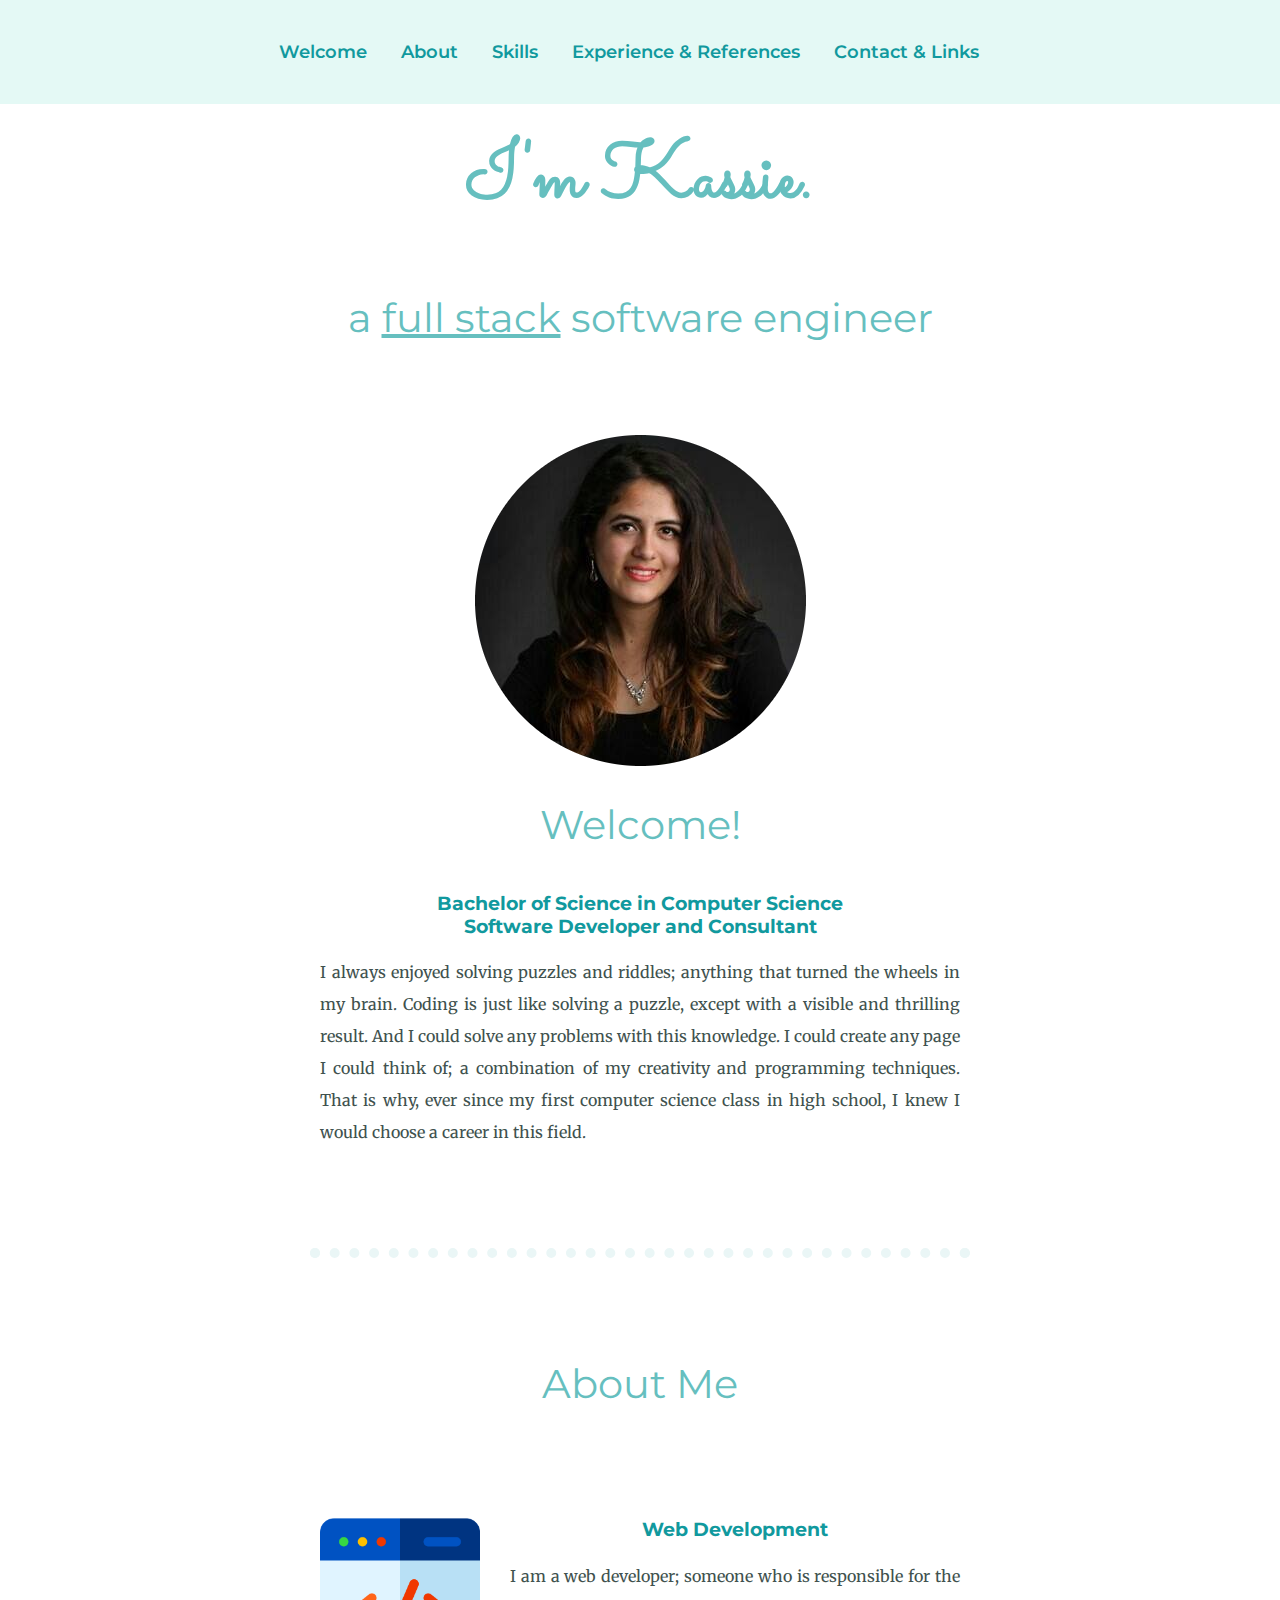
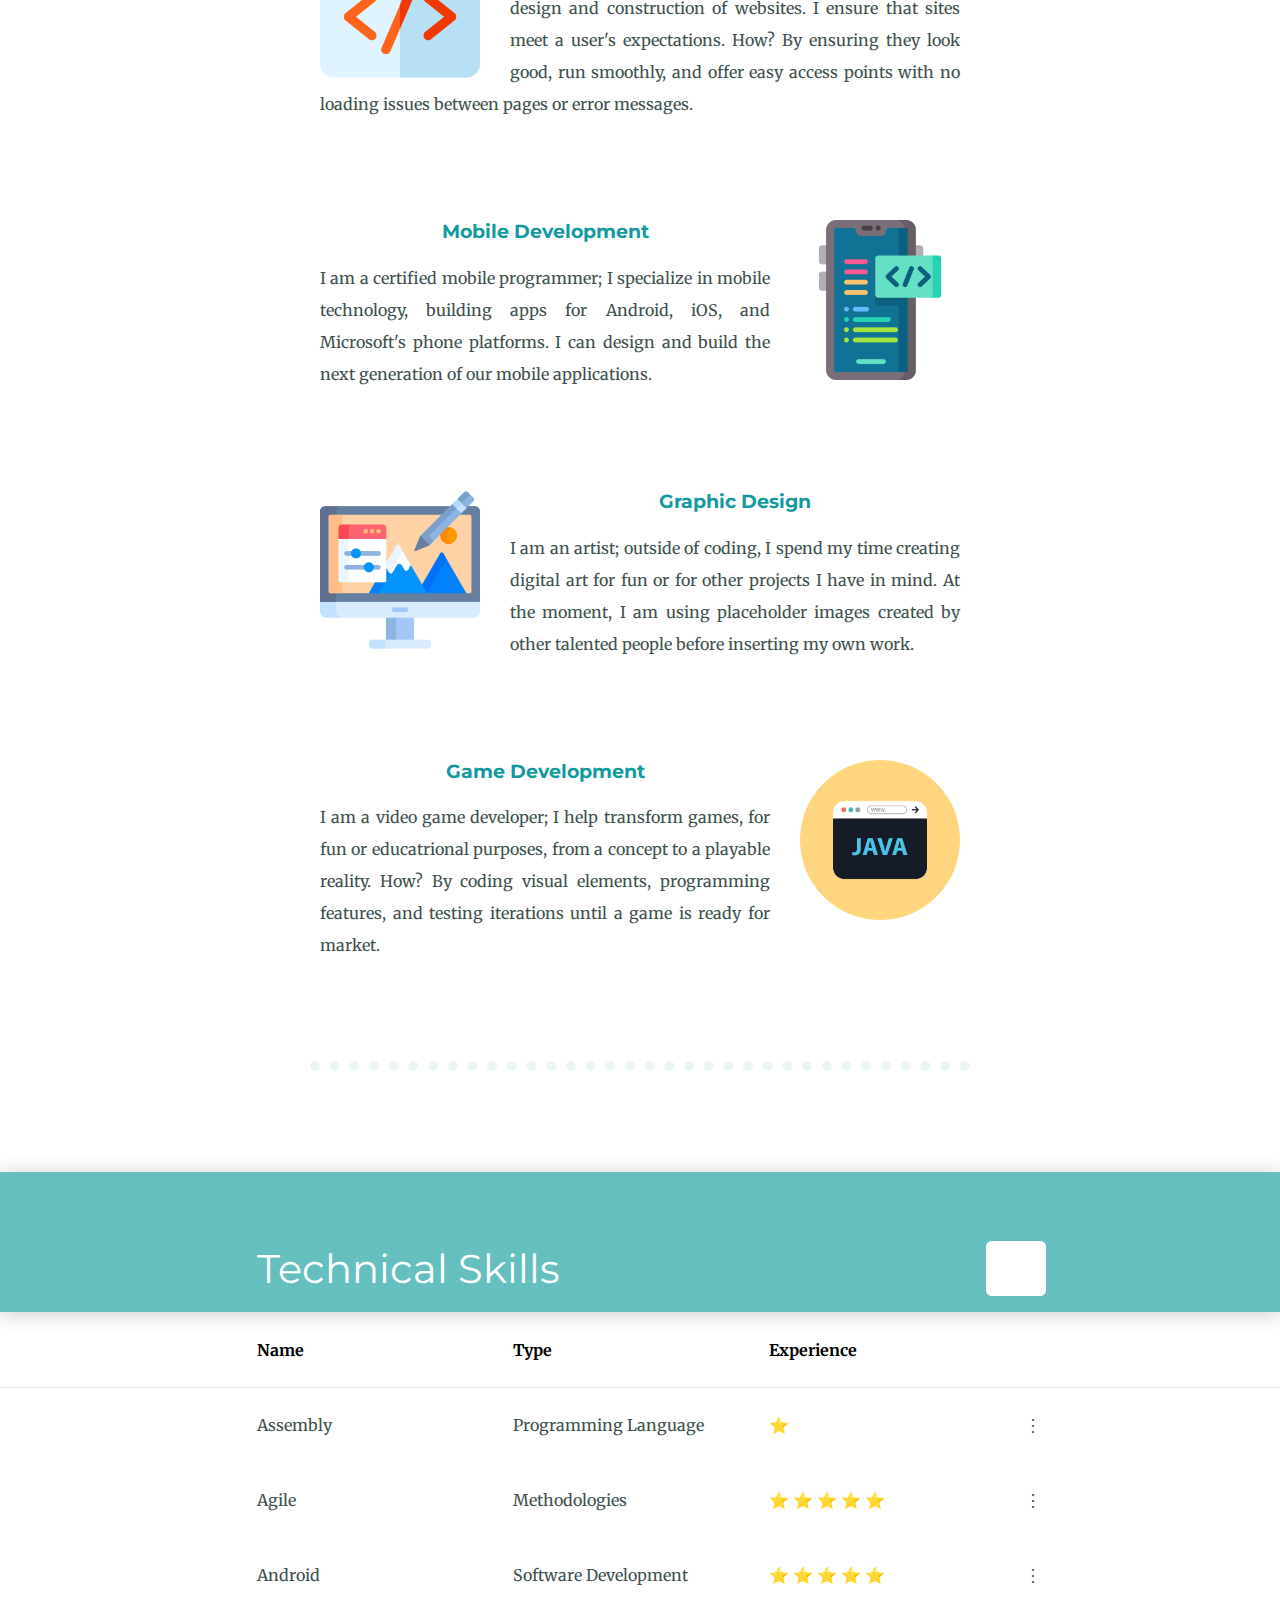
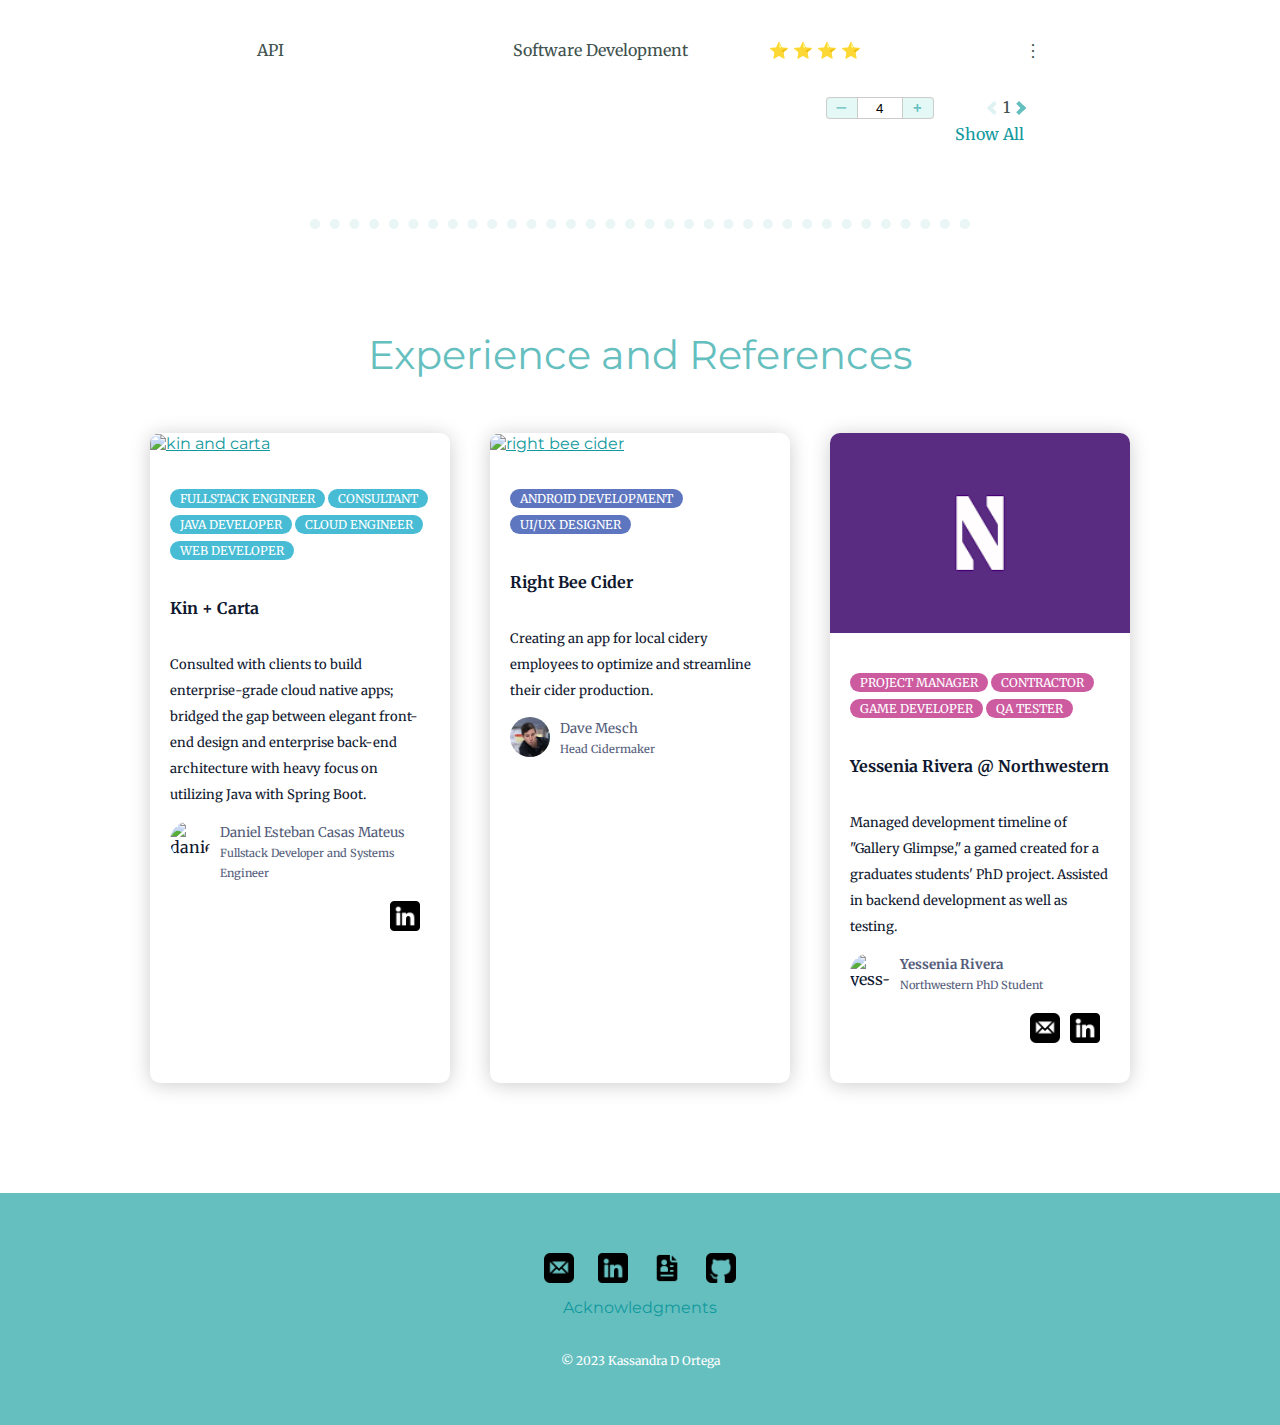
==== index.html @ 14d9f46d "Initial Commit" ====
<!DOCTYPE html>
    <html lang="en" ng-app="MyPage">
    <head>
        <meta charset="UTF-8">
        <title>Kassandra Ortega</title>
        <link rel="stylesheet" href="css/styles.css">
        <link rel="icon" href="favicon.ico">
        <link rel="stylesheet" href="https://unicons.iconscout.com/release/v4.0.0/css/line.css"/>
        <link rel="preconnect" href="https://fonts.googleapis.com">
        <link rel="preconnect" href="https://fonts.gstatic.com" crossorigin>
        <link href="https://fonts.googleapis.com/css2?family=Merriweather&family=Montserrat&family=Sacramento&display=swap" rel="stylesheet">
        </head>
    <body>
        <div class="top-container"> 
            <nav>
                <ul>
                    <li><a href="#welcome-section">Welcome</a></li>
                    <li><a href="#about-section">About</a></li>
                    <li><a href="#skills-section">Skills</a></li>
                    <!-- <li><a href="#">Portfolio</a></li> -->
                    <li><a href="#experience-references-section">Experience & References</a></li>
                    <li><a href="#contact-and-links-section">Contact & Links</a></li>
                </ul>
            </nav>
        </div>

        <div class="dropdown" onclick="myFunction(this)"> 
            <div class="hamburger">
                <div class="bar1"></div>
                <div class="bar2"></div>
                <div class="bar3"></div>
            </div>
            <div class="dropdown-content">
                <a href="#welcome-section">Welcome</a>
                <a href="#about-section">About</a>
                <a href="#skills-section">Skills</a>
                <!-- <a href="#">Portfolio</a> -->
                <a href="#experience-references-section">Experience & References</a>
                <a href="#contact-and-links-section">Contact</a>
            </div>
        </div>

        <div class="middle-container">

            <section id="welcome-section">
                <div class="profile">
                    <h1>I'm Kassie.</h1>
                    <h2> a <span class="pro">full stack</span> software engineer</h2>
                    <img class="me" src="images/me.png" alt="kas-img">
                    <h2>Welcome!</h2>
                    <h3>
                        Bachelor of Science in Computer Science 
                        <br>
                        Software Developer and Consultant
                    </h3>
                    <p class="talk">
                        I always enjoyed solving puzzles and riddles; anything that turned the wheels in my brain. Coding 
                        is just like solving a puzzle, except with a visible and thrilling result. And I could solve any 
                        problems with this knowledge. I could create any page I could think of; a combination of my creativity 
                        and programming techniques. That is why, ever since my first computer science class in high school, 
                        I knew I would choose a career in this field. 
                    </p>
                </div>
            </section>

            <hr>

            <section id="about-section">
                <div class="about">
                    <h2>About Me</h2>
                    <div class="about-row">
                        <img class="notClouds-left" src="images/web-development.png" alt="web-dev-img">
                        <h3>Web Development</h3>
                        <p>
                            I am a web developer; someone who is responsible for the design and construction of websites.
                            I ensure that sites meet a user's expectations. How? By ensuring they look good, run smoothly, and 
                            offer easy access points with no loading issues between pages or error messages.
                        </p>
                    </div>
                    <div class="about-row">
                        <img class="notClouds-right" src="images/development.png" alt="mob-dev-img">
                        <h3>Mobile Development</h3>
                        <p>
                            I am a certified mobile programmer; I specialize in mobile technology, building apps for Android, 
                            iOS, and Microsoft's phone platforms. I can design and build the next generation of our mobile applications.
                        </p>
                    </div>
                    <div class="about-row">
                        <img class="notClouds-left" src="images/illustration.png" alt="graphic-des-img">
                        <h3>Graphic Design</h3>
                        <p>
                            I am an artist; outside of coding, I spend my time creating digital art for fun or for other projects
                            I have in mind. At the moment, I am using placeholder images created by other talented people before
                            inserting my own work.
                        </p>
                    </div>
                    <div class="about-row">
                        <img class="notClouds-right" src="images/web.png" alt="java-img">
                        <h3>Game Development</h3>
                        <p>
                            I am a video game developer; I help transform games, for fun or educatrional purposes, from a concept to a
                            playable reality. How? By coding visual elements, programming features, and testing iterations until a 
                            game is ready for market. 
                        </p>
                    </div>
                    <!-- <div class="about-row">
                        <img class="notClouds-right" src="images/web.png" alt="java-img">
                        <h3>Java Backend Development</h3>
                        <p>
                            I am in love with Java; this was the first coding language I was exposed to. It began my interest, 
                            followed me into my career, and led me to broaden my horizons in the developer world. This is by far 
                            my strongest skill. 
                        </p>
                    </div> -->
                </div>
            </section>

            <hr>

            <section id="skills-section">
                <div class="table-header table-h2">
                    <table>
                        <tr>
                            <td>
                                Technical Skills
                            </td>
                            <td>
                                <div id="search-body">
                                    <div class="input-box">
                                        <input id="user-search-input" type="text" placeholder="Search" onkeyup="searchSkills()"/>
                                        <span class="search">
                                          <i class="uil uil-search search-icon"></i>
                                        </span>
                                        <i class="uil uil-times close-icon"></i>
                                      </div>
                                </div>
                            </td>
                        </tr>
                    </table>
                </div>
                <table id="skills-table">
                    <thead>
                        <tr>
                            <th></th>
                            <th>Name</th>
                            <th>Type</th>
                            <th>Experience</th>
                            <th></th>
                        </tr>
                    </thead>
                </table>
                <div id="change-pages">
                    <span class="input-number-decrement">–</span><input id="input-number" class="input-number" type="text" value="4" min="0" max="50"><span class="input-number-increment">+</span>                    
                    <a href="javascript:prevPage()"><i id="btn_prev" class="arrow left"></i></a>
                    <span id="page"></span>
                    <a href="javascript:nextPage()"><i id="btn_next" class="arrow right"></i></a>
                </div>
                <div id="show-all" onclick="showAll()">Show All</div>
            </section>
            
            <hr>

            <section id="experience-references-section">
                <h2>Experience and References</h2>
                <div id="container-body">
                    <div class="container">

                        <div class="card">
                            <div class="card-header">
                                <a href="https://www.kinandcarta.com/en-us/"><img class="job-link" src="https://media.designrush.com/agencies/345890/conversions/logo-logo-profile.jpg" alt="kin and carta" /></a>
                            </div>
                            <div class="card-body">
                                <p>
                                    <span class="tag tag-teal">Fullstack Engineer</span>
                                    <span class="tag tag-teal">Consultant</span>
                                    <span class="tag tag-teal">Java Developer</span>
                                    <span class="tag tag-teal">Cloud Engineer</span>
                                    <span class="tag tag-teal">Web Developer</span>
                                </p>
                                <h4>Kin + Carta</h4>
                                <p> Consulted with clients to build enterprise-grade cloud native apps; bridged the gap between 
                                    elegant front-end design and enterprise back-end architecture with heavy focus on utilizing Java with
                                    Spring Boot.</p>
                                <div class="user">
                                    <img class="user-img" src="https://media.licdn.com/dms/image/C4D03AQHmvBuzaVEMxQ/profile-displayphoto-shrink_100_100/0/1646862076039?e=1719446400&v=beta&t=oMfKnAIw9lpp9rBrIP9bil1Tz1AMAZsz5SyYptmdkoQ" alt="daniel-user" />
                                    <div class="user-info">
                                        <small>Daniel Esteban Casas Mateus</small>
                                        <br>
                                        <small><small>Fullstack Developer and Systems Engineer</small></small>
                                        <br><br>
                                        <a href="https://www.linkedin.com/in/danielcasas24/"><img href="https://www.kinandcarta.com/en-us/" class="contact-job-link" src="./images/linkedin.png"></a>    
                                    </div>
                                </div>
                            </div>
                        </div>

                        <div class="card">
                            <div class="card-header">
                                <a href="https://www.rightbeecider.com/"><img class="job-link" src="https://encrypted-tbn0.gstatic.com/images?q=tbn:ANd9GcRZ92JQnPl0j3W_QVGIyNjp1snm70G2M_NgXTAWu85UYA&s" alt="right bee cider" /></a>
                            </div>
                            <div class="card-body">
                                <p>
                                    <span class="tag tag-purple">Android Development</span>
                                    <br>
                                    <span class="tag tag-purple">UI/UX Designer</span>
                                </p>
                                <h4> Right Bee Cider</h4>
                                <p> Creating an app for local cidery employees to optimize and streamline their cider production. </p>
                                <div class="user">
                                    <img class="user-img" src="images/dave.png" alt="dave-user" />
                                    <div class="user-info">

                                        <small>Dave Mesch</small>
                                        <br>
                                        <small><small>Head Cidermaker</small></small>
                                    </div>
                                </div>
                            </div>
                        </div>

                        <div class="card">
                            <div class="card-header">
                                <a href="https://www.feinberg.northwestern.edu/sites/neuroscience/index.html"><img class="job-link" src="[data-uri]" alt="northwestern N"/></a>    
                            </div>
                            <div class="card-body">
                                <p>
                                    <span class="tag tag-pink">Project Manager</span>
                                    <span class="tag tag-pink">Contractor</span>
                                    <span class="tag tag-pink">Game Developer</span>
                                    <span class="tag tag-pink">QA Tester</span>
                                </p>  
                                <h4>Yessenia Rivera @ Northwestern</h4>                            
                                <p> 
                                    Managed development timeline of "Gallery Glimpse," a gamed created for a graduates
                                    students' PhD project. Assisted in backend development as well as testing.
                                </p>
                                <div class="user">
                                    <img class="user-img" src="https://media.licdn.com/dms/image/C4E03AQGkTm2-ONgUig/profile-displayphoto-shrink_800_800/0/1646166411283?e=1719446400&v=beta&t=jE2dxvPwEy2R6P6niJjK-Y9S7g5O8C0RCtB_GY-oUzw" alt="yess-user" />
                                    <div class="user-info">
                                        <small><strong>Yessenia Rivera</strong></small>
                                        <br>
                                        <small><small>Northwestern PhD Student</small></small>
                                        <br><br>
                                        <a href="https://www.linkedin.com/in/yess-rivera/"><img class="contact-job-link" src="./images/linkedin.png"></a> 
                                        <a href="mailto:shina4321@gmail.com"><img class="contact-job-link" src="./images/email.png"></a>       
                                    </div>
                                </div>
                            </div>
                        </div>

                    </div>
                </div>
            </section>
        </div>
          
        <section id="contact-and-links-section">
            <div class="bottom-container">
                <a href="mailto:k.o.kassie@gmail.com"><img class="button-images-for-links" title="Email Me!" src="/images/email.png"></a>
                <a href="https://www.linkedin.com/in/kassandra-davida-ortega" title="Look at my Linkedin"><img class="button-images-for-links" src="/images/linkedin.png"></a>
                <a href="files/RESUME ORTEGA KASSANDRA D.pdf"target="_blank" title="Review my Resume"><img class="button-images-for-links" src="/images/resume.png"></a>
                <a href="https://github.com/kortega18" title="Glance at my Github"><img class="button-images-for-links" src="/images/github.png"></a>
                <br>
                <a href="acknowledgment.html" class="bot-links">Acknowledgments</a>
                <p class="copyright">© 2023 Kassandra D Ortega</p>
            </div> 
        </section>
        
       <script>
            function myFunction(x) {
                x.classList.toggle("change");
            }
        </script>
        <script src="https://code.jquery.com/jquery-3.6.0.min.js"></script>
        <script src="js/skills.js"></script>
    </body>
</html>
---- css/styles.css ----
/************************************** TAGS **************************************/
body {
    color:#40514E;
    margin: 0px;
    font-family: 'Merriweather', serif;
    box-sizing: border-box;
}

h1 {
    color: #66BFBF;
    font-size: 5rem;
    margin: 50px auto 0px;
    font-family: 'Sacramento', cursive;
    line-height: 2;
    text-align: center;
}

h2 {
    color: #66BFBF;
    font-family: 'Montserrat', sans-serif;
    font-size: 2.5rem;
    font-weight: normal;
    padding-bottom: 10px;
    text-align: center;
}

h3 {
    color: #11999E;
    font-family: 'Montserrat', sans-serif;
    text-align: center;
}

p {
    line-height: 2;
}

hr {
    border: 10px dotted #EAF6F6;
    border-bottom: none;
    height: 1px;
    width: 50%;
    margin: 100px auto;
}

a {
    color: #11999E;
    font-family: 'Montserrat', sans-serif;
}

.bot-links {
    color: #11999E;
    font-family: 'Montserrat', sans-serif;
    padding: 10px 20px;
    text-decoration: none;
}

.visit-employer {
    padding-left: 0px;
}

nav {
    text-align: center;
}

nav ul li {
    display: inline-block;
    margin-right: 30px;
}

nav ul li:last-child {
    margin-right: 5%;
}

nav ul li a {
    font-size: 18px;
    font-weight: 600;
    display: block;
    text-decoration: none;
    position: relative;
    color: #11999E;
}

nav ul li a::after {
    content: "";
    display: block;
    position: absolute;
    left: 0;
    bottom: 10;
    width: 0%;
    background-color: #11999E;
    height: 2px;
    transition: 300ms all;
}

nav ul li a:hover::after {
    width: 100%;
}

/*********************************** PSEUDO-CLASSES *********************************/
a:hover { 
    text-decoration: none; 
    color: #C8DED8;
}

/************************************** CLASSES **************************************/
.top-container {
    background-color: #E4F9F5;
    padding-top: 25px;
    padding-bottom: 25px;
    position: fixed;
    top: 0;
    z-index: 1030;
    width: 100%;
    visibility: visible;
}

.middle-container {
    padding: 50px 0 100px 0;
}

.bottom-container {
    position: relative;
    background-color: #66BFBF;
    padding: 50px 0 20px;
    text-align: center;
}

.pro{
    text-decoration: underline;
}

.talk {
    width: 50%;
    margin: auto;
    text-align: justify;
}

.notClouds-left {
    width: 25%;
    float: left;
    margin-right: 30px;
}

.notClouds-right {
    width: 25%;
    float: right;
    margin-left: 30px;
}

.me {
    padding-top: 50px;
    display: block;
    margin-left: auto;
    margin-right: auto;
}

.about-row {
    width: 50%;
    margin: 100px auto 100px auto;
    text-align: justify;
}

.acknowledge {
    height: 150px;
}

.acko {
    width: 50%;
    margin: 50px auto 50px auto;
}

.contact-me {
    width: 50%;
    margin: 40px auto 60px;
    text-align: center;
}

.copyright {
    color:white;
    font-size: 0.75rem;
    padding: 20px 0;
}

/******************************** DROPDOWN BUTTON *******************************/
.dropdown {
    visibility: hidden;
    height: 0px;
}

.hamburger {
    display: inline-block;
    cursor: pointer;
    padding: 20px;
    background-color: #E4F9F5;
    border-radius: 50%;
}

.dropdown-content {
    display: none;
    position: absolute;
    background-color: #E4F9F5;
    min-width: 160px;
    box-shadow: 0px 8px 16px 0px rgba(0,0,0,0.2);
    z-index: 1;
    margin: auto;
    width: 100%
}

.dropdown-content a {
    color: #11999E;
    padding: 12px 16px;
    text-decoration: none;
    display: block;
}

.dropdown-content a:hover {
    background-color: #11999E;
    color:#C8DED8;
}

.dropdown:hover .dropdown-content {display: block;}

.bar1, .bar2, .bar3 {
    width: 35px;
    height: 5px;
    background-color: #11999E;
    margin: 6px 0;
    transition: 0.8s;
}

.change .bar1 {
    transform: translate(0, 11px) rotate(-45deg);
}

.change .bar2 {opacity: 0;}

.change .bar3 {
    transform: translate(0, -11px) rotate(45deg);
}

/******************************** EXPERIENCE SECTION *******************************/
#container-body {
    box-sizing: border-box;
    display: flex;
    justify-content: center;
    align-items: center;
    margin: 0;
    color: #10182f;
}

.container {
    display: flex;
    width: 1040px;
    justify-content: space-evenly;
    flex-wrap: wrap;
}

.card {
    margin: 10px;
    background-color: #fff;
    border-radius: 10px;
    box-shadow: 0 2px 20px rgba(0, 0, 0, 0.2);
    overflow: hidden;
    width: 300px;
}

.card-header {
    position: relative;
    top: 0;
    left: 0;
}

.card-body {
    display: flex;
    flex-direction: column;
    justify-content: center;
    align-items: flex-start;
    padding: 20px;
    min-height: 250px;
}
  
.tag {
    background: #cccccc;
    border-radius: 50px;
    font-size: 12px;
    margin: 0;
    color: #fff;
    padding: 2px 10px;
    text-transform: uppercase;
    cursor: pointer;
 }

.tag-teal {
    background-color: #47bcd4;
}

.tag-purple {
    background-color: #5e76bf;
}
  
.tag-pink {
    background-color: #cd5b9f;
}
  
.card-body p {
    font-size: 13px;
}
  
.user {
    display: flex;
    margin-top: auto;
}

.user-info {
    width: 210px;
    height: 110px;
}
  
.user-img {
    border-radius: 50%;
    width: 40px;
    height: 40px;
    margin-right: 10px;
}

.user-info h5 {
    margin: 0;
}

.user-info small {
    color: #545d7a;
}

/******************************** TABLE SORT *******************************/
.table-h2 {
    color: #fff;
    font-family: 'Montserrat', sans-serif;
    font-size: 2.5rem;
    font-weight: normal;
    padding-bottom: 10px;
    padding-top: 50px;
    padding-left: 20%;
}

.table-header {
    background-color: #66BFBF;
    height: 80px;
    box-shadow: 0 2px 20px rgba(0, 0, 0, 0.2);
}

th {
    cursor: pointer;
} 

thead:first-child{ 
    border-bottom: 1px solid #555;
    border-color: #deebeb;
}

table {
    width: 100%;
    margin: 0px auto 0px auto;
    border-spacing: 0px;
    border-collapse: collapse;
    text-align: left;
}

thead {
    height: 30px;
    color: black;
}

td {
    width: 20%;
    padding-right: 20px;
}

tr {
    height: 75px;
}

#skills-table tbody tr:hover {background-color: #E4F9F5;}

/********************** PAGE CHANGE DIV AND ARROWS ************************/
#change-pages {
    text-align: right;
    padding-top: 10px;
    padding-right: 20%;
    visibility: visible;
}

.arrow {
    border: solid #66BFBF;
    border-width: 0 4px 4px 0;
    display: inline-block;
    padding: 3px;
  }
  
.right {
    transform: rotate(-45deg);
    -webkit-transform: rotate(-45deg);
}
  
.left {
    transform: rotate(135deg);
    -webkit-transform: rotate(135deg);
} 

#show-all {
    text-align: right;
    padding-top: 5px;
    color: #11999E;
    display: inline-block;
    float: right;
    padding-right: 20%;
    cursor: pointer;
}

#show-all:hover {
    color: #E4F9F5;
}

/****************** INCREASE AND DESCREASE ITEMS SHOWN PER PAGE ********************/

.input-number {
    width: 20px;
    padding: 0 12px;
    vertical-align: top;
    text-align: center;
    outline: none;
}

.input-number,
.input-number-decrement,
.input-number-increment {
    border: 1px solid #ccc;
    height: 20px;
    user-select: none;
}

.input-number-decrement,
.input-number-increment {
    display: inline-block;
    width: 30px;
    line-height: 18px;
    background: #E4F9F5;
    color: #66BFBF;
    text-align: center;
    font-weight: bold;
    cursor: pointer;
}

.input-number-decrement:active,
.input-number-increment:active {
    background: #C8DED8;
}

.input-number-decrement {
    border-right: none;
    border-radius: 4px 0 0 4px;
}

.input-number-increment {
    border-left: none;
    border-radius: 0 4px 4px 0;
    margin-right: 5%;
}

/****************** SEARCH ICON ********************/
#search-body {
    min-height: 10vh;
    display: flex;
    justify-content: center;
    align-items: center;
    overflow: hidden;
    padding: 0;
    margin: 0;
    box-sizing: border-box;
}

.input-box {
    position: relative;
    width: 100%;
    max-width: 60px;
    height: 55px;
    background-color: #fff;
    border-radius: 6px;
    transition: all 0.5s ease-in-out;
}

.input-box.open {
    max-width: 350px;
}
  
.input-box input {
    position: relative;
    width: 100%;
    height: 100%;
    font-size: 16px;
    font-weight: 400;
    color: #333;
    padding: 0 15px;
    border: none;
    border-radius: 6px;
    outline: none;
    transition: all 0.5s ease-in-out;
    background-color: transparent;
    visibility: hidden;
}
  
.input-box.open input {
    padding: 0 15px 0 65px;
    visibility: visible;
}
  
.input-box .search {
    position: absolute;
    top: 0;
    left: 0;
    width: 60px;
    height: 100%;
    display: flex;
    justify-content: center;
    align-items: center;
    background-color: #fff;
    border-radius: 6px;
    cursor: pointer;
}
  
.input-box.open .search {
    border-radius: 6px 0 0 6px;
}

.search .search-icon {
    font-size: 30px;
    color: #1c1c1c;
}

.input-box .close-icon {
    position: absolute;
    top: 50%;
    right: -45px;
    font-size: 30px;
    color: #1c1c1c;
    padding: 5px;
    transform: translateY(-50%);
    transition: all 0.5s ease-in-out;
    cursor: pointer;
    pointer-events: none;
    opacity: 0;
}

.input-box.open .close-icon {
    transform: translateY(-50%) rotate(180deg);
    pointer-events: auto;
    opacity: 1;
} 

/****************** JOB INFO ********************/
.job-link {
    width: 100%;
    height: 200px;
    object-fit: cover;
    transition: transform .2s;
}

.job-link:hover {
    transform: scale(1.5); 
}

.contact-job-link {
    height: 30px;
    float: right;
    margin-right: 10px;
    margin-bottom: 10px;
}

.contact-job-link:hover {
    opacity: 0.5;
}

.button-images-for-links {
    height: 30px;
    padding: 10px;
}

.button-images-for-links:hover {
    opacity: 0.4;
}

/************ HOVER POPOVER *************/

/****************** MEDIA SCREEN ********************/
@media screen and (max-width: 760px) {
    .top-container {
        visibility: hidden;
    }

    .dropdown {
        position: fixed;
        top: 5%;
        right: 10%;
        z-index: 1030;
        width: 10%;
        height: 22px;
        visibility: visible;
    }
}

@media screen and (max-width: 728px) {

    .table-h2 {
        color: #fff;
        font-family: 'Montserrat', sans-serif;
        font-size: 2.5rem;
        font-weight: normal;
        padding-bottom: 40px;
        padding-top: 30px;
        padding-left: 20%;
    }
}
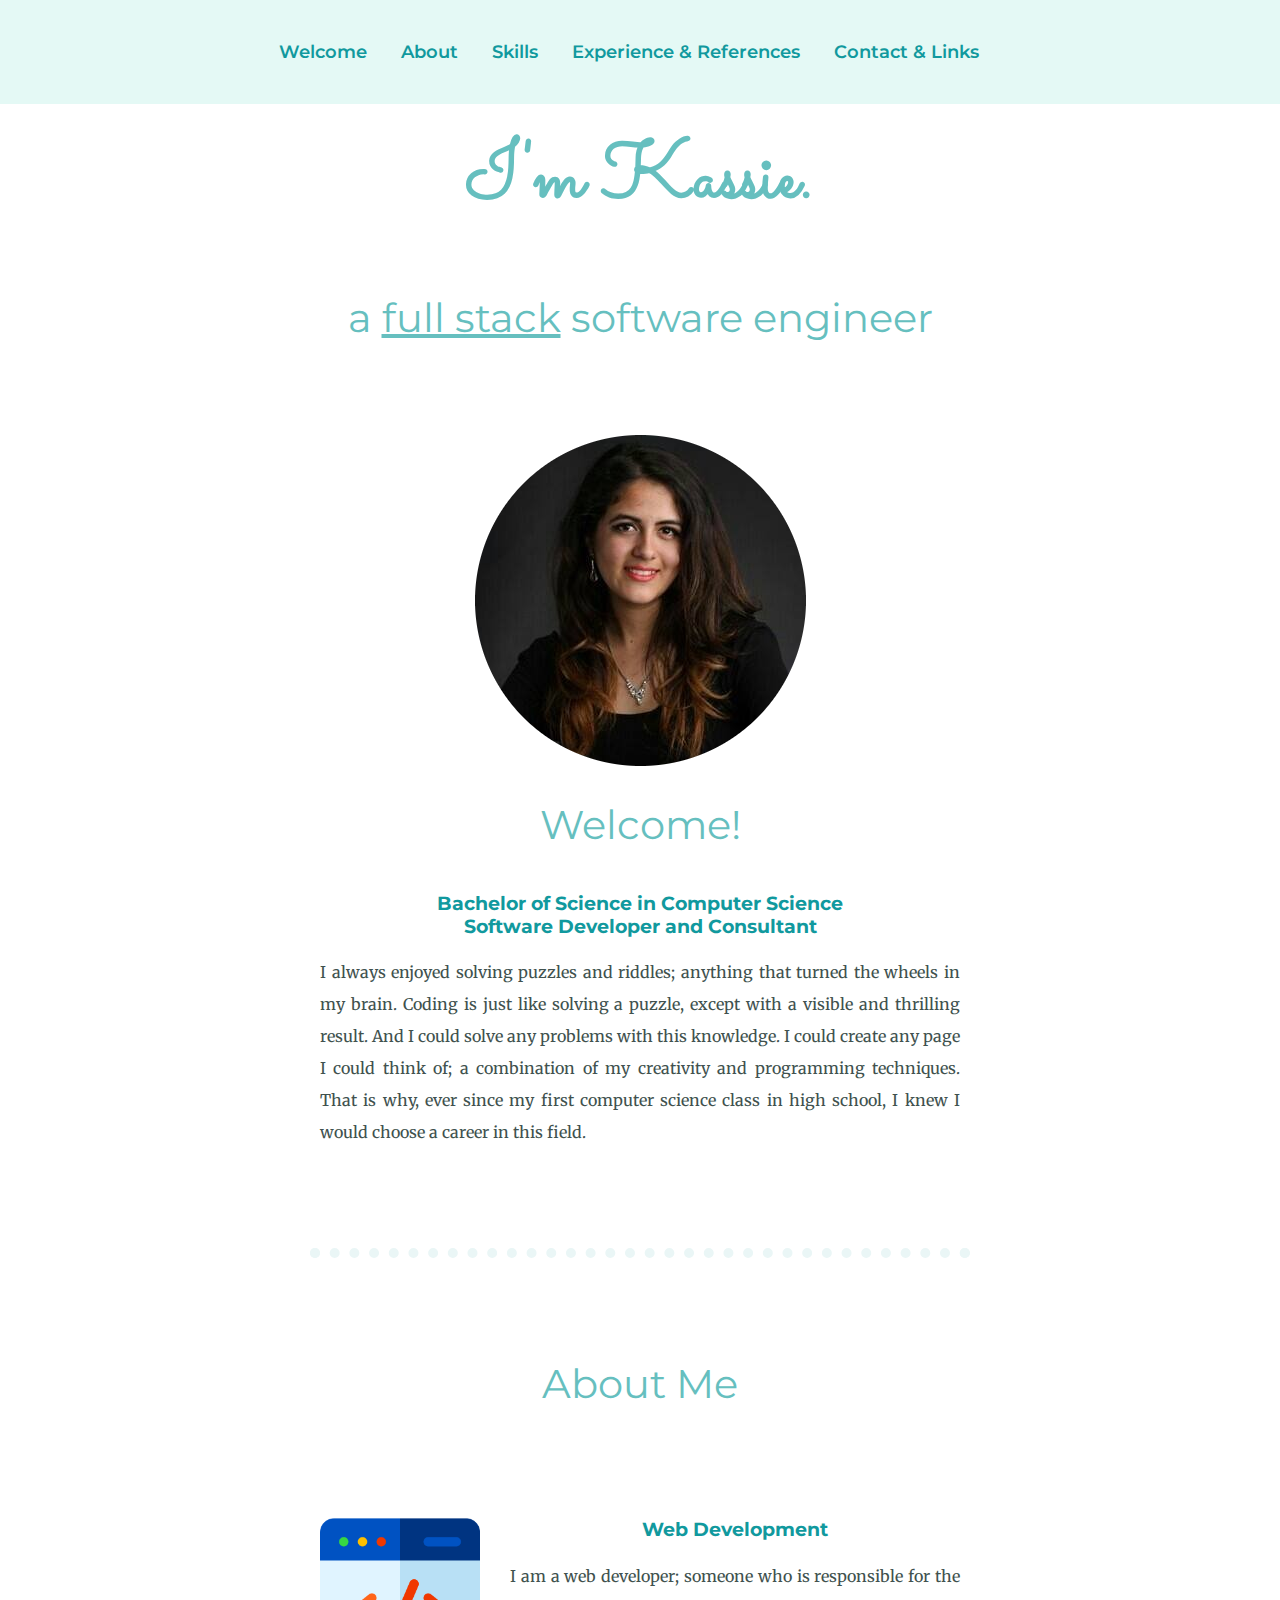
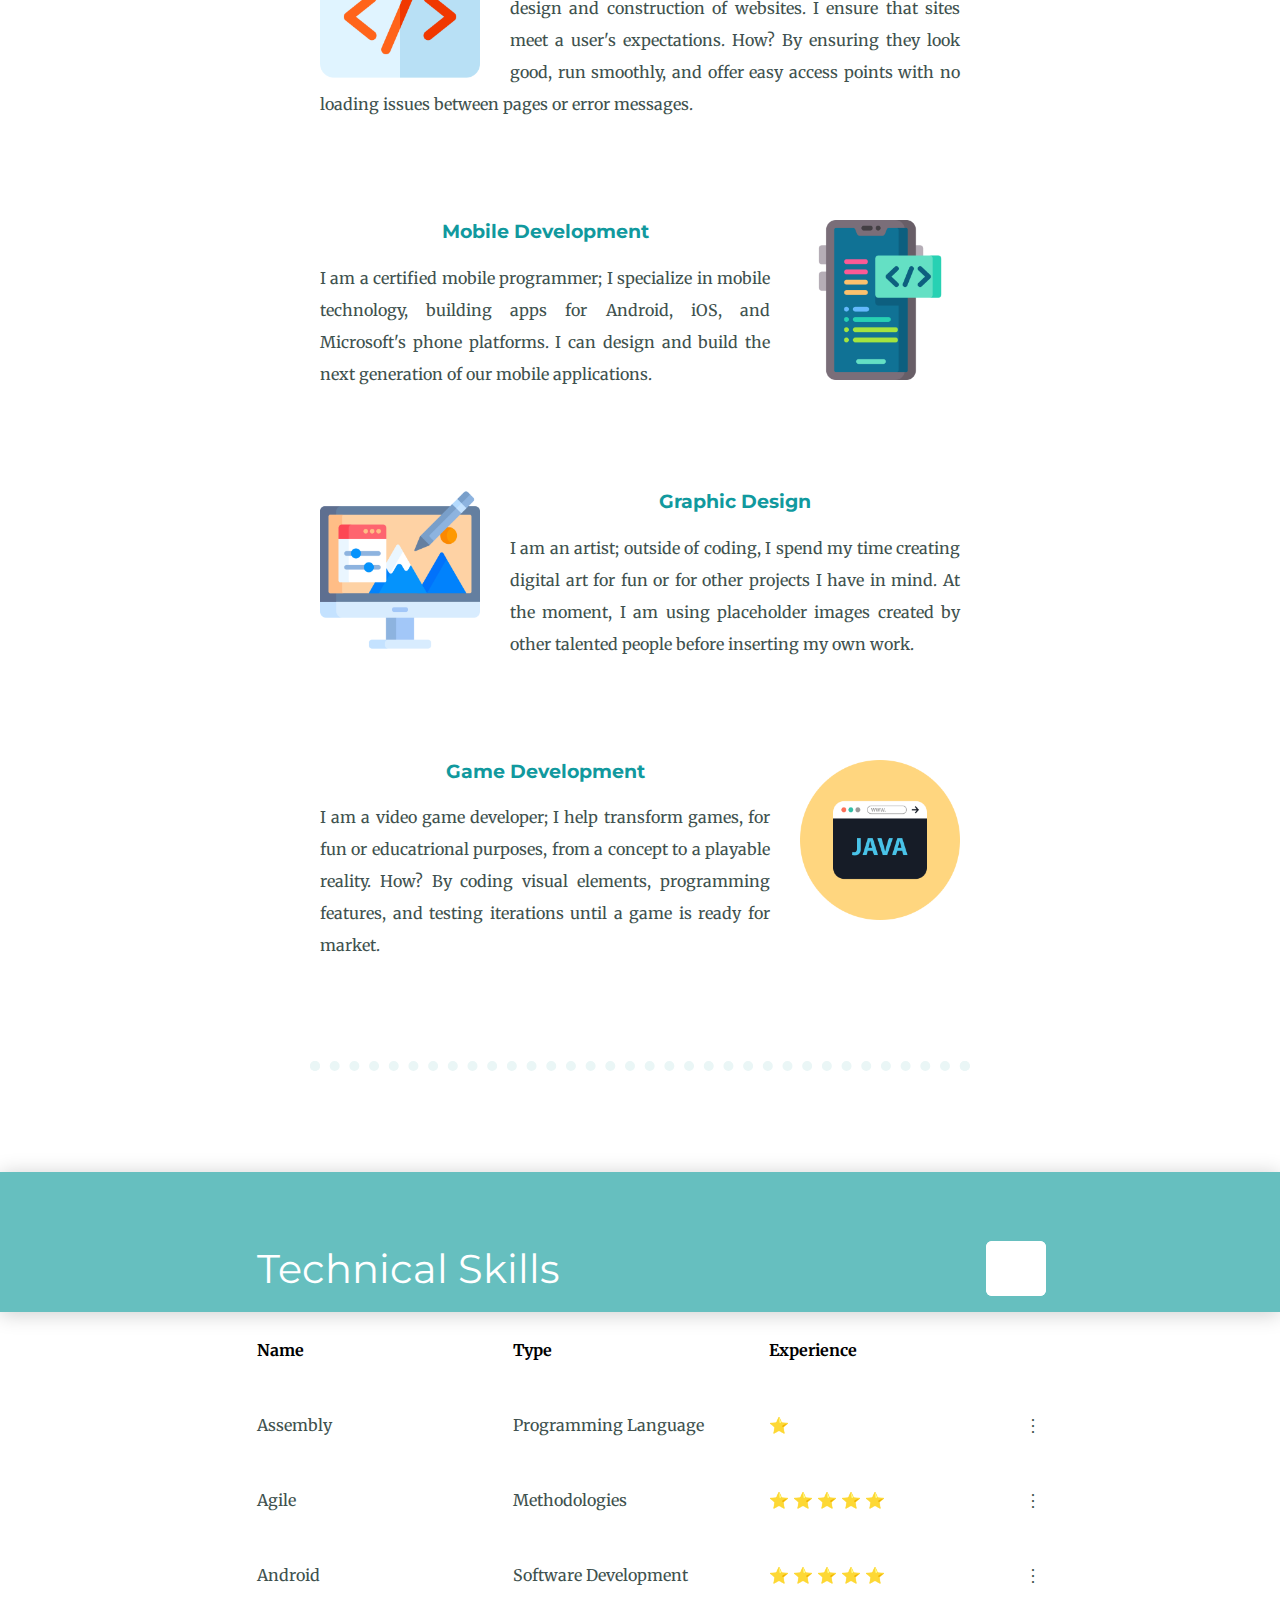
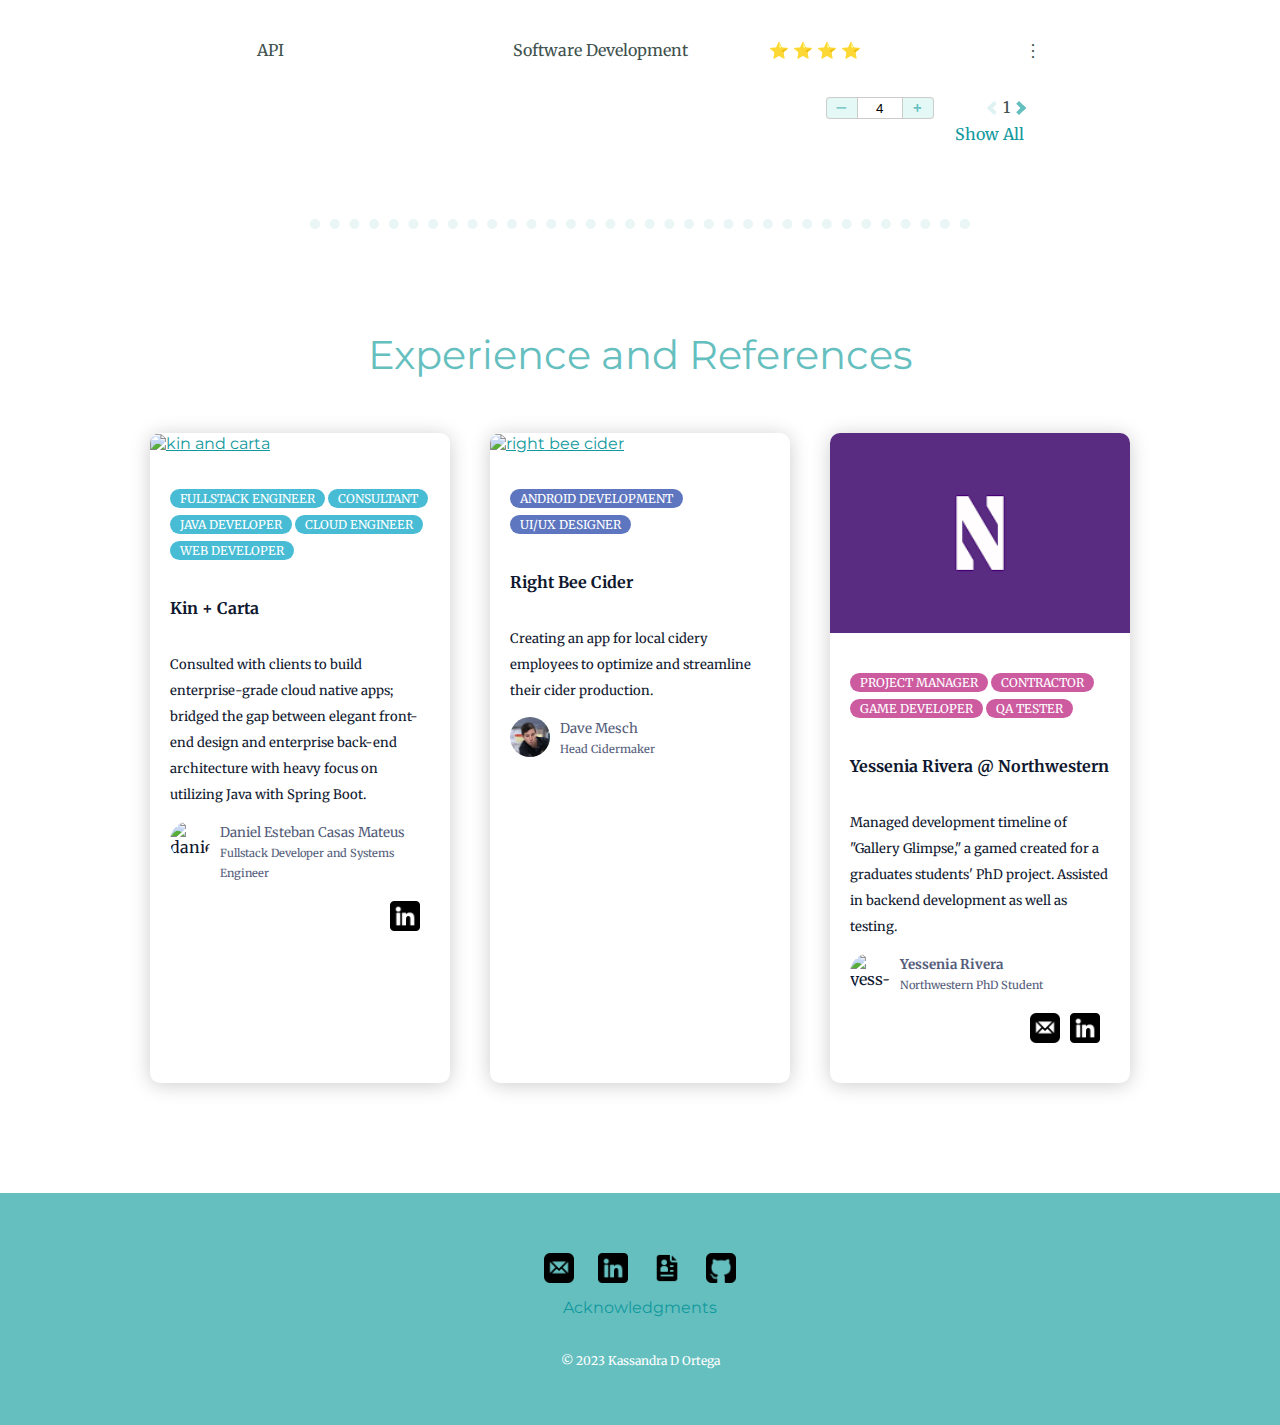
==== commit 76564596: "Updates" ====
--- a/index.html
+++ b/index.html
@@ -140,7 +140,7 @@
                 </div>
                 <table id="skills-table">
                     <thead>
-                        <tr>
+                        <tr class="tr-header">
                             <th></th>
                             <th>Name</th>
                             <th>Type</th>
@@ -260,7 +260,7 @@
                 <a href="files/RESUME ORTEGA KASSANDRA D.pdf"target="_blank" title="Review my Resume"><img class="button-images-for-links" src="/images/resume.png"></a>
                 <a href="https://github.com/kortega18" title="Glance at my Github"><img class="button-images-for-links" src="/images/github.png"></a>
                 <br>
-                <a href="acknowledgment.html" class="bot-links">Acknowledgments</a>
+                <a href="/html/acknowledgment.html" class="bot-links">Acknowledgments</a>
                 <p class="copyright">© 2023 Kassandra D Ortega</p>
             </div> 
         </section>
--- a/css/styles.css
+++ b/css/styles.css
@@ -352,11 +352,6 @@
     cursor: pointer;
 } 
 
-thead:first-child{ 
-    border-bottom: 1px solid #555;
-    border-color: #deebeb;
-}
-
 table {
     width: 100%;
     margin: 0px auto 0px auto;
@@ -379,7 +374,9 @@
     height: 75px;
 }
 
-#skills-table tbody tr:hover {background-color: #E4F9F5;}
+#skills-table tr:not(.tr-header):hover {
+    background-color: #E4F9F5;
+}
 
 /********************** PAGE CHANGE DIV AND ARROWS ************************/
 #change-pages {
@@ -591,7 +588,7 @@
 /************ HOVER POPOVER *************/
 
 /****************** MEDIA SCREEN ********************/
-@media screen and (max-width: 760px) {
+@media screen and (max-width: 780px) {
     .top-container {
         visibility: hidden;
     }
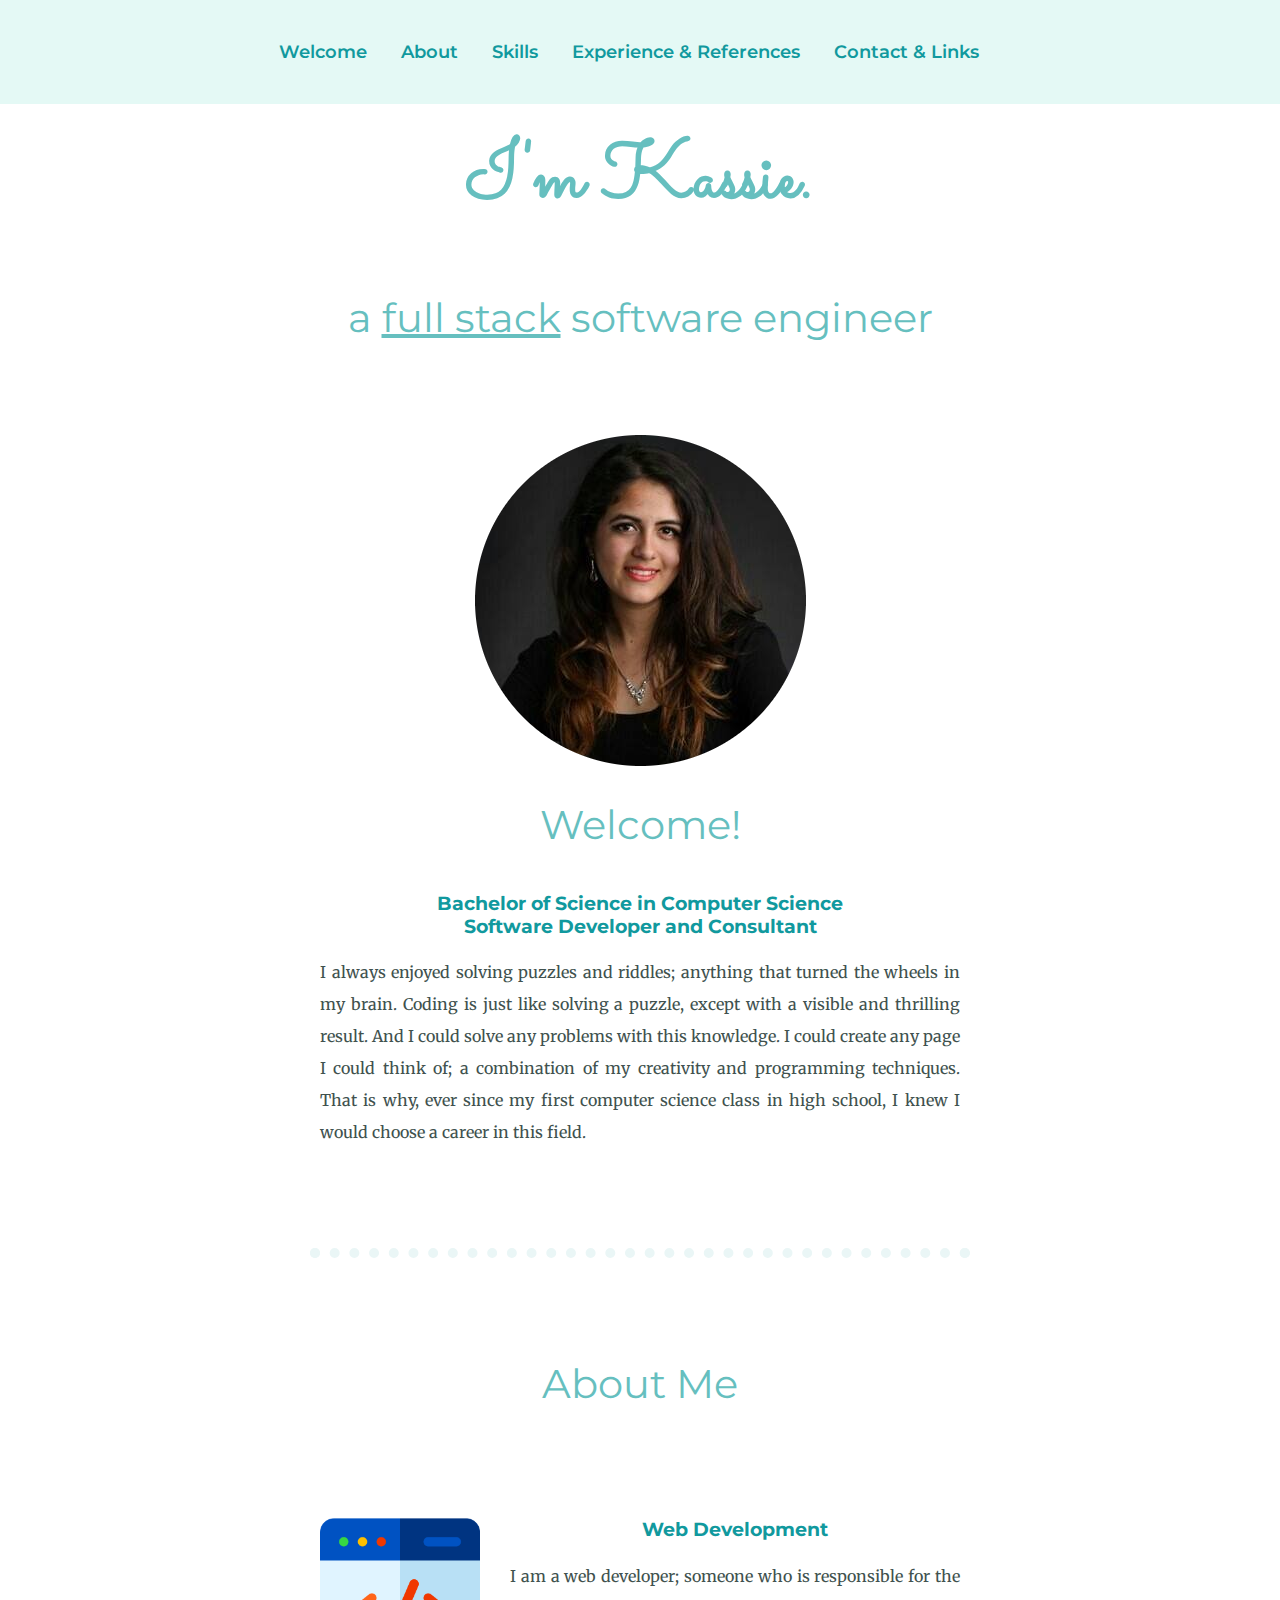
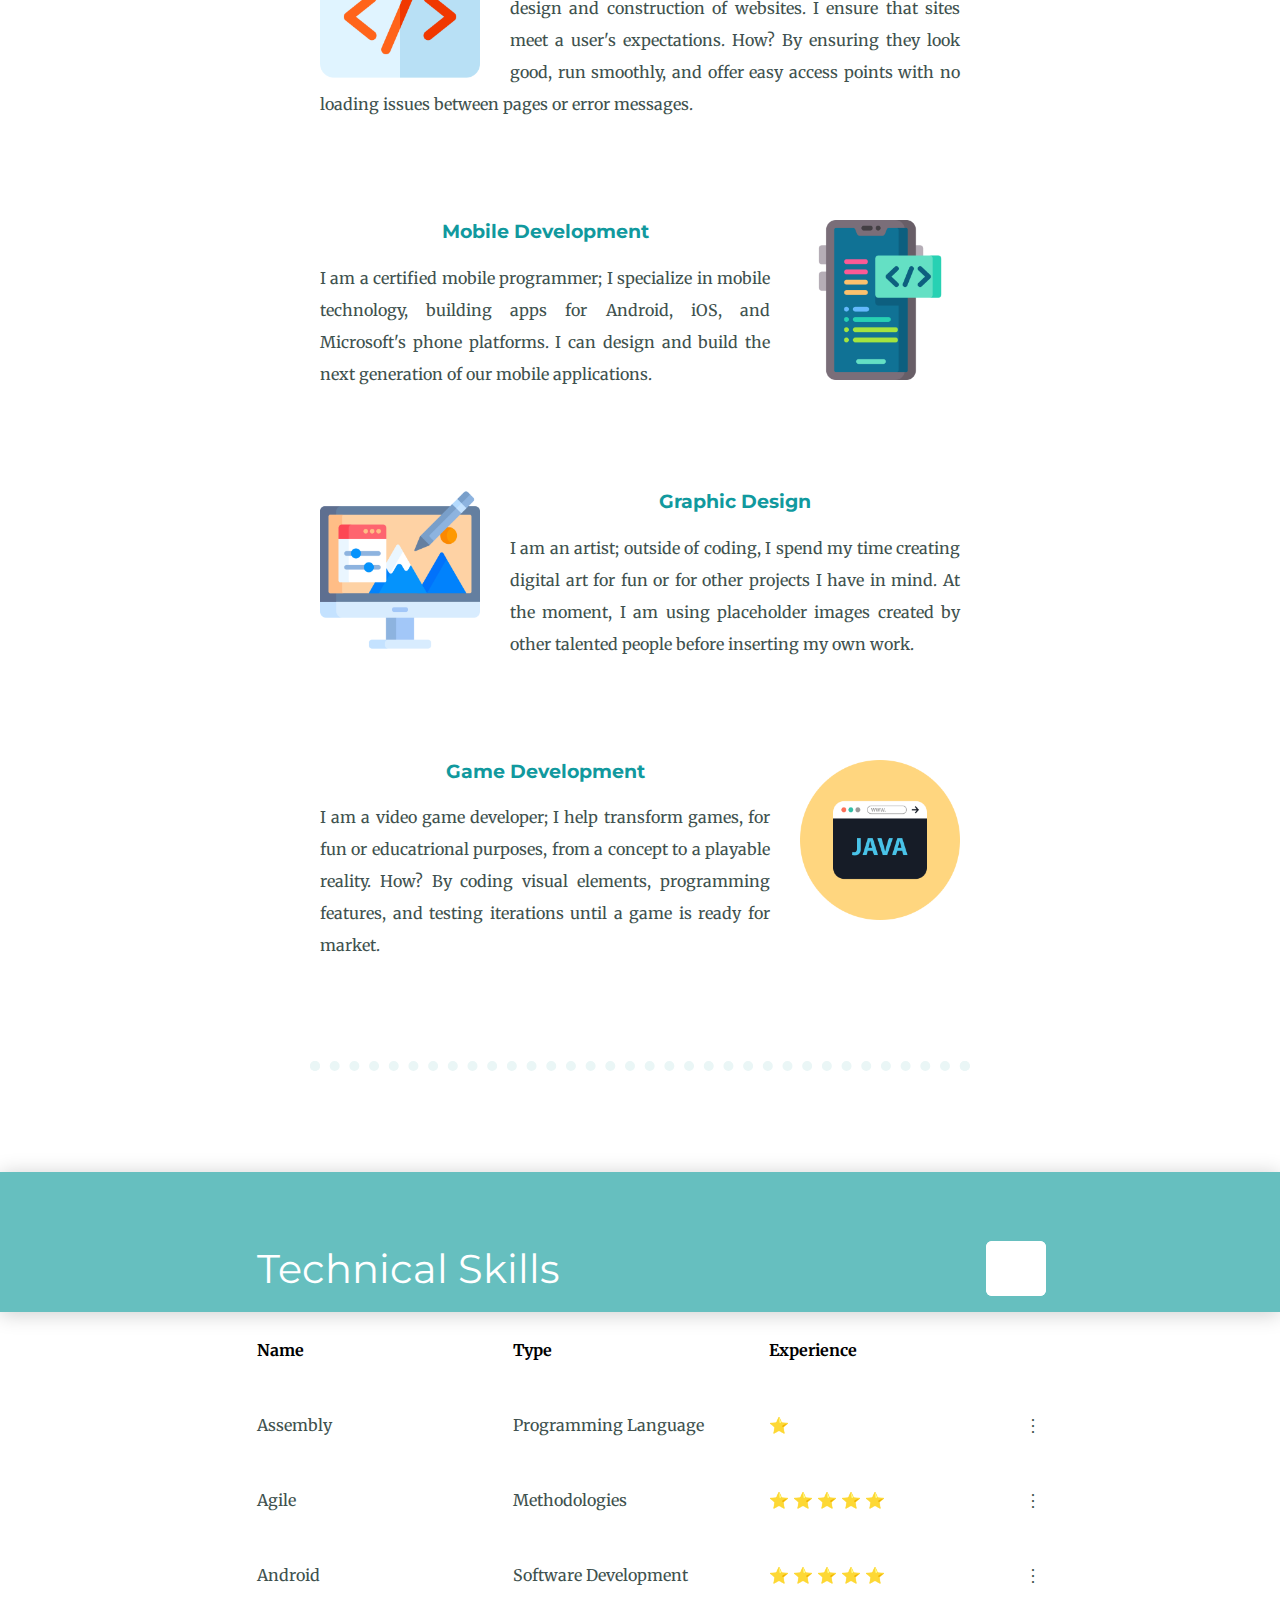
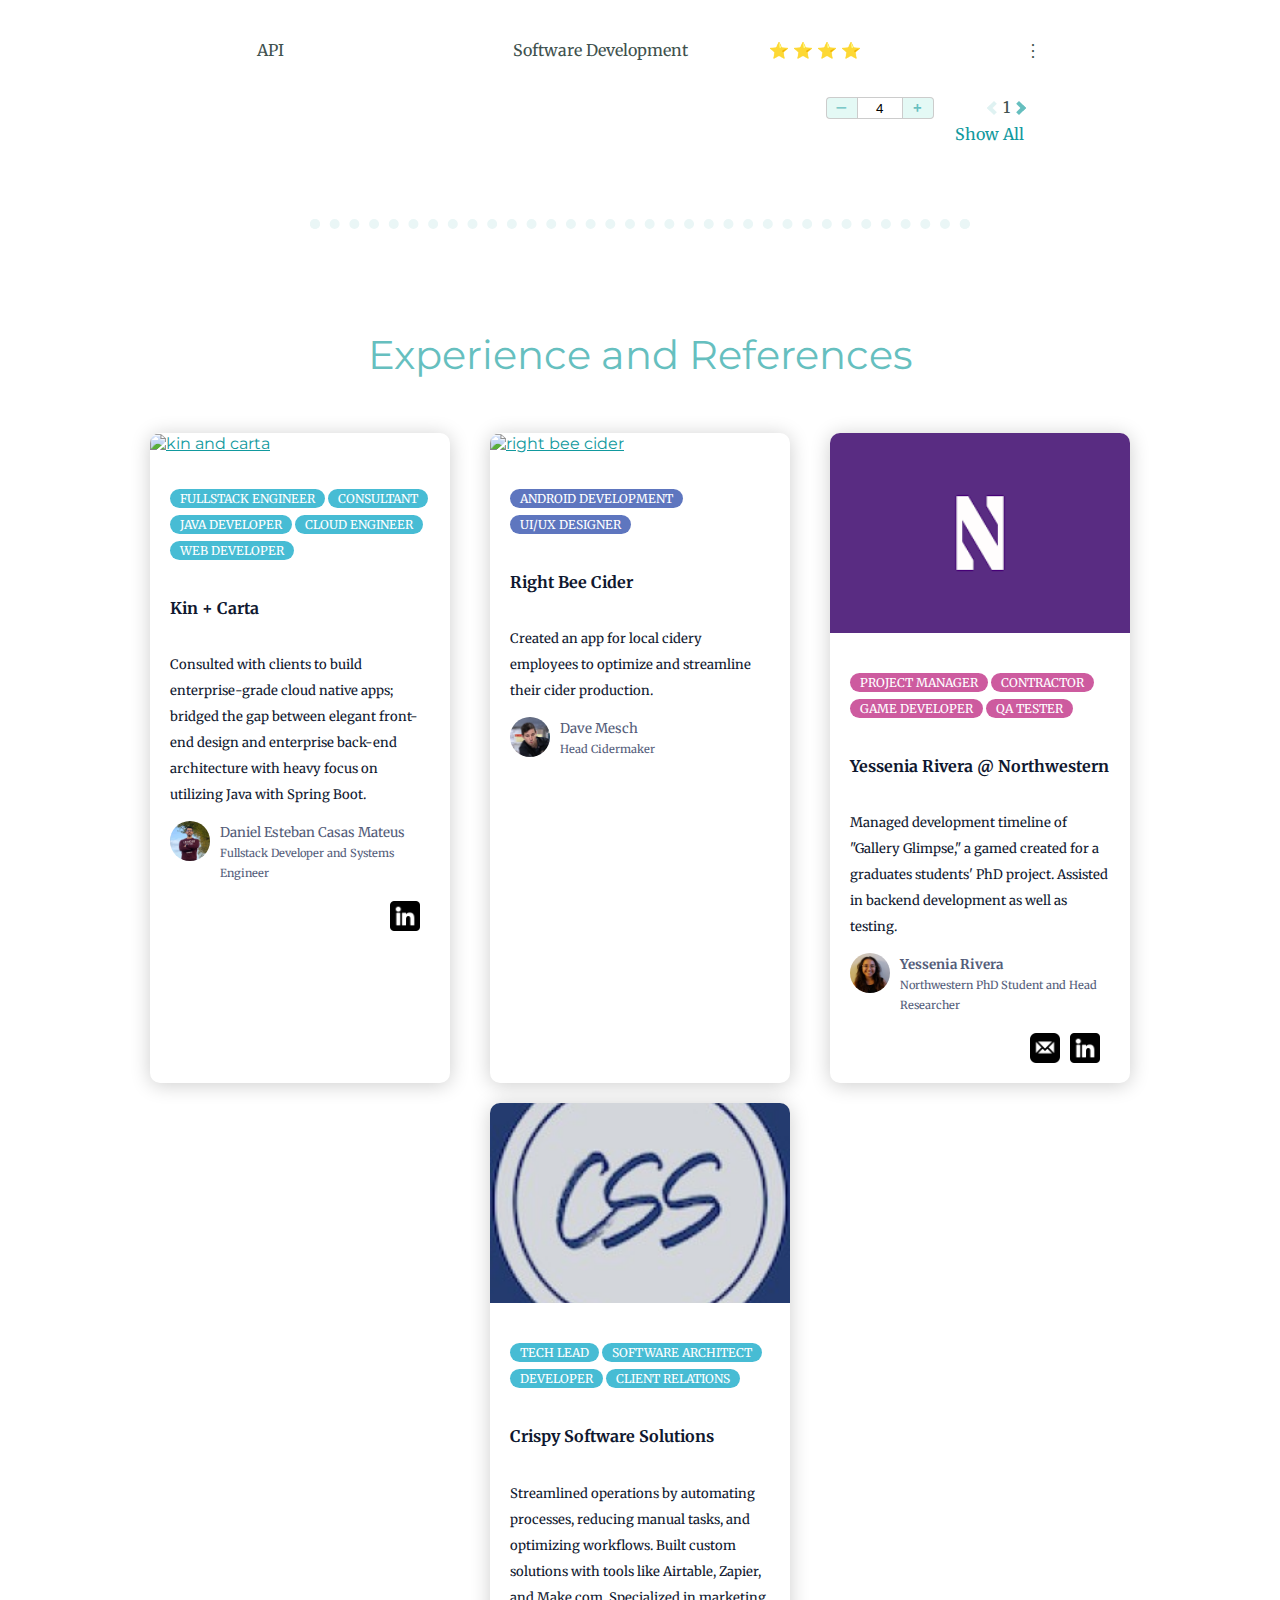
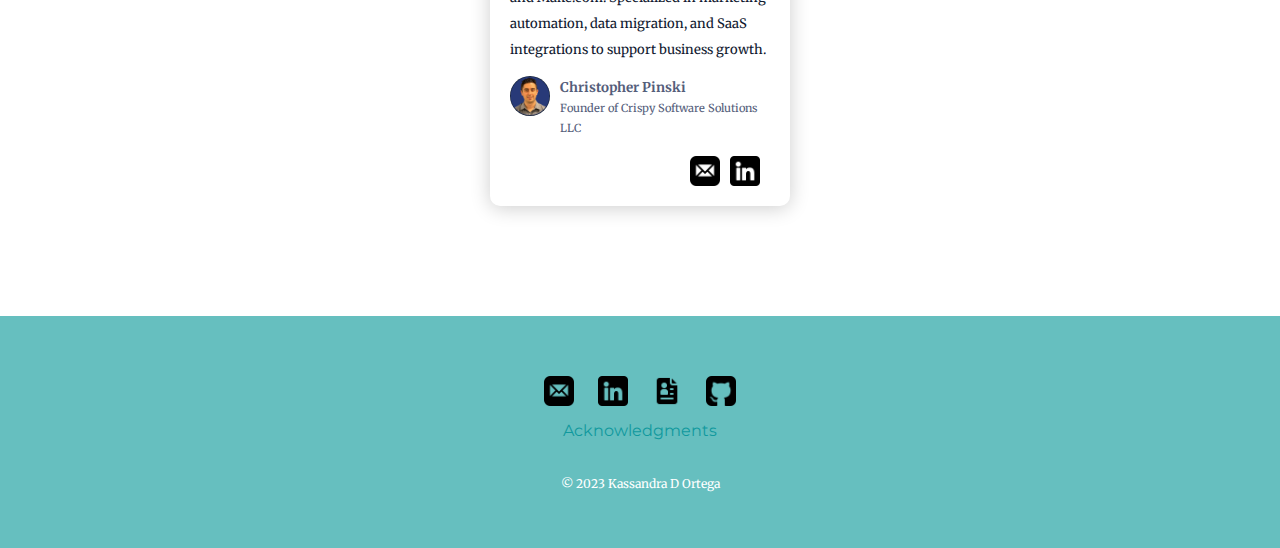
==== commit 005b0989: "Add files via upload" ====
--- a/index.html
+++ b/index.html
@@ -4,7 +4,11 @@
         <meta charset="UTF-8">
         <title>Kassandra Ortega</title>
         <link rel="stylesheet" href="css/styles.css">
-        <link rel="icon" href="favicon.ico">
+        <!-- <link rel="icon" href="favicon.ico"> -->
+        <link rel="apple-touch-icon" sizes="180x180" href="/favicon/apple-touch-icon.png">
+        <link rel="icon" type="image/png" sizes="32x32" href="/favicon/favicon-32x32.png">
+        <link rel="icon" type="image/png" sizes="16x16" href="/favicon/favicon-16x16.png">
+        <link rel="manifest" href="/favicon/site.webmanifest">
         <link rel="stylesheet" href="https://unicons.iconscout.com/release/v4.0.0/css/line.css"/>
         <link rel="preconnect" href="https://fonts.googleapis.com">
         <link rel="preconnect" href="https://fonts.gstatic.com" crossorigin>
@@ -182,7 +186,7 @@
                                     elegant front-end design and enterprise back-end architecture with heavy focus on utilizing Java with
                                     Spring Boot.</p>
                                 <div class="user">
-                                    <img class="user-img" src="https://media.licdn.com/dms/image/C4D03AQHmvBuzaVEMxQ/profile-displayphoto-shrink_100_100/0/1646862076039?e=1719446400&v=beta&t=oMfKnAIw9lpp9rBrIP9bil1Tz1AMAZsz5SyYptmdkoQ" alt="daniel-user" />
+                                    <img class="user-img" src="images/daniel.jpg" alt="daniel-user" />
                                     <div class="user-info">
                                         <small>Daniel Esteban Casas Mateus</small>
                                         <br>
@@ -205,7 +209,7 @@
                                     <span class="tag tag-purple">UI/UX Designer</span>
                                 </p>
                                 <h4> Right Bee Cider</h4>
-                                <p> Creating an app for local cidery employees to optimize and streamline their cider production. </p>
+                                <p> Created an app for local cidery employees to optimize and streamline their cider production. </p>
                                 <div class="user">
                                     <img class="user-img" src="images/dave.png" alt="dave-user" />
                                     <div class="user-info">
@@ -235,14 +239,45 @@
                                     students' PhD project. Assisted in backend development as well as testing.
                                 </p>
                                 <div class="user">
-                                    <img class="user-img" src="https://media.licdn.com/dms/image/C4E03AQGkTm2-ONgUig/profile-displayphoto-shrink_800_800/0/1646166411283?e=1719446400&v=beta&t=jE2dxvPwEy2R6P6niJjK-Y9S7g5O8C0RCtB_GY-oUzw" alt="yess-user" />
+                                    <img class="user-img" src="images/yessenia.jpg" alt="yess-user" />
                                     <div class="user-info">
                                         <small><strong>Yessenia Rivera</strong></small>
                                         <br>
-                                        <small><small>Northwestern PhD Student</small></small>
+                                        <small><small>Northwestern PhD Student and Head Researcher</small></small>
                                         <br><br>
                                         <a href="https://www.linkedin.com/in/yess-rivera/"><img class="contact-job-link" src="./images/linkedin.png"></a> 
                                         <a href="mailto:shina4321@gmail.com"><img class="contact-job-link" src="./images/email.png"></a>       
+                                    </div>
+                                </div>
+                            </div>
+                        </div>
+
+                        <div class="card">
+                            <div class="card-header">
+                                <a href="https://www.crispysoftwaresolutions.com/"><img class="job-link" src="images/css.jpg" alt="CSS logo"/></a>    
+                            </div>
+                            <div class="card-body">
+                                <p>
+                                    <span class="tag tag-teal">Tech Lead</span>
+                                    <span class="tag tag-teal">Software Architect</span>
+                                    <span class="tag tag-teal">Developer</span>
+                                    <span class="tag tag-teal">Client Relations</span>
+                                </p>  
+                                <h4>Crispy Software Solutions</h4>                            
+                                <p> 
+                                    Streamlined operations by automating processes, reducing manual tasks, and optimizing workflows.
+                                    Built custom solutions with tools like Airtable, Zapier, and Make.com.
+                                    Specialized in marketing automation, data migration, and SaaS integrations to support business growth.
+                                </p>
+                                <div class="user">
+                                    <img class="user-img" src="images/christopher.jpg" alt="yess-user" />
+                                    <div class="user-info">
+                                        <small><strong>Christopher Pinski</strong></small>
+                                        <br>
+                                        <small><small>Founder of Crispy Software Solutions LLC</small></small>
+                                        <br><br>
+                                        <a href="https://www.linkedin.com/in/christopherpinski/"><img class="contact-job-link" src="./images/linkedin.png"></a> 
+                                        <a href="mailto:crispy@crispysoftwaresolutions.com"><img class="contact-job-link" src="./images/email.png"></a>       
                                     </div>
                                 </div>
                             </div>
@@ -255,7 +290,7 @@
           
         <section id="contact-and-links-section">
             <div class="bottom-container">
-                <a href="mailto:k.o.kassie@gmail.com"><img class="button-images-for-links" title="Email Me!" src="/images/email.png"></a>
+                <a href="mailto:k.o.kassie@gmail.com"><img class="button-images-for-links" src="/images/email.png"></a>
                 <a href="https://www.linkedin.com/in/kassandra-davida-ortega" title="Look at my Linkedin"><img class="button-images-for-links" src="/images/linkedin.png"></a>
                 <a href="files/RESUME ORTEGA KASSANDRA D.pdf"target="_blank" title="Review my Resume"><img class="button-images-for-links" src="/images/resume.png"></a>
                 <a href="https://github.com/kortega18" title="Glance at my Github"><img class="button-images-for-links" src="/images/github.png"></a>
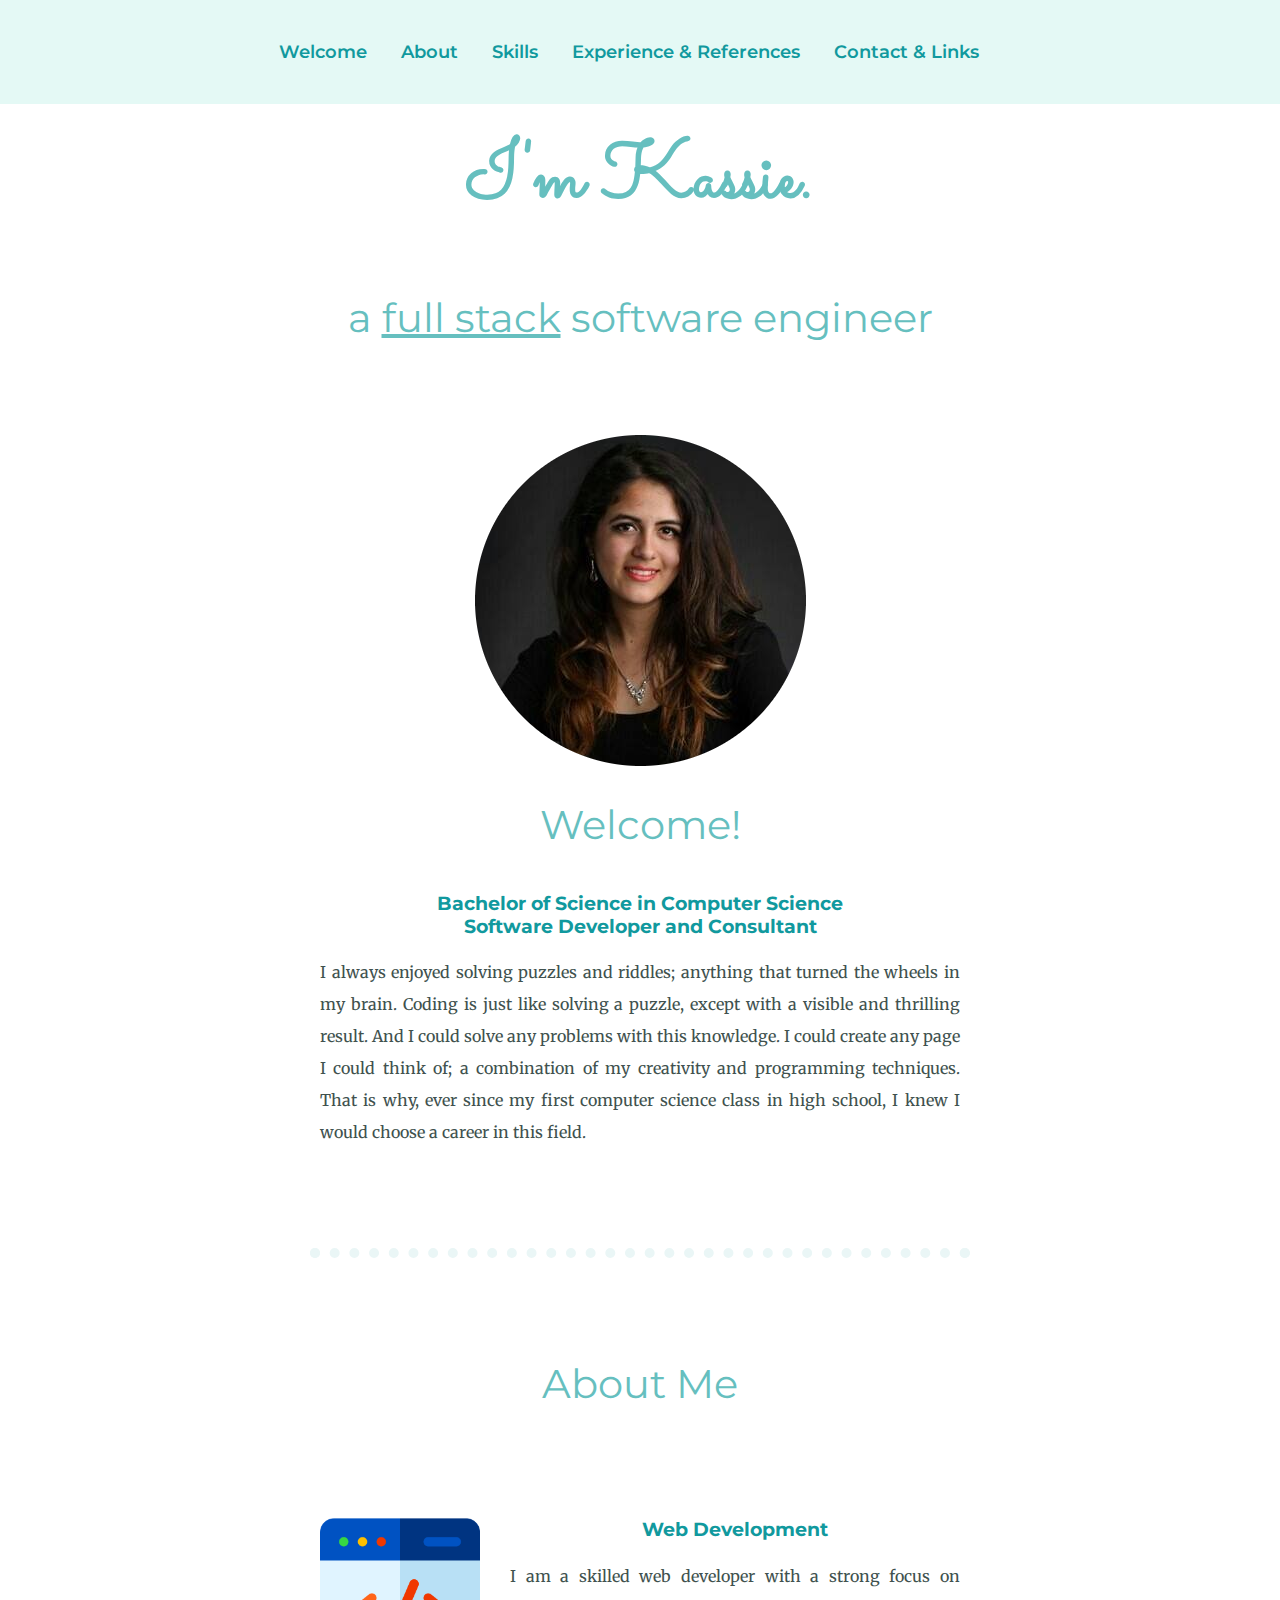
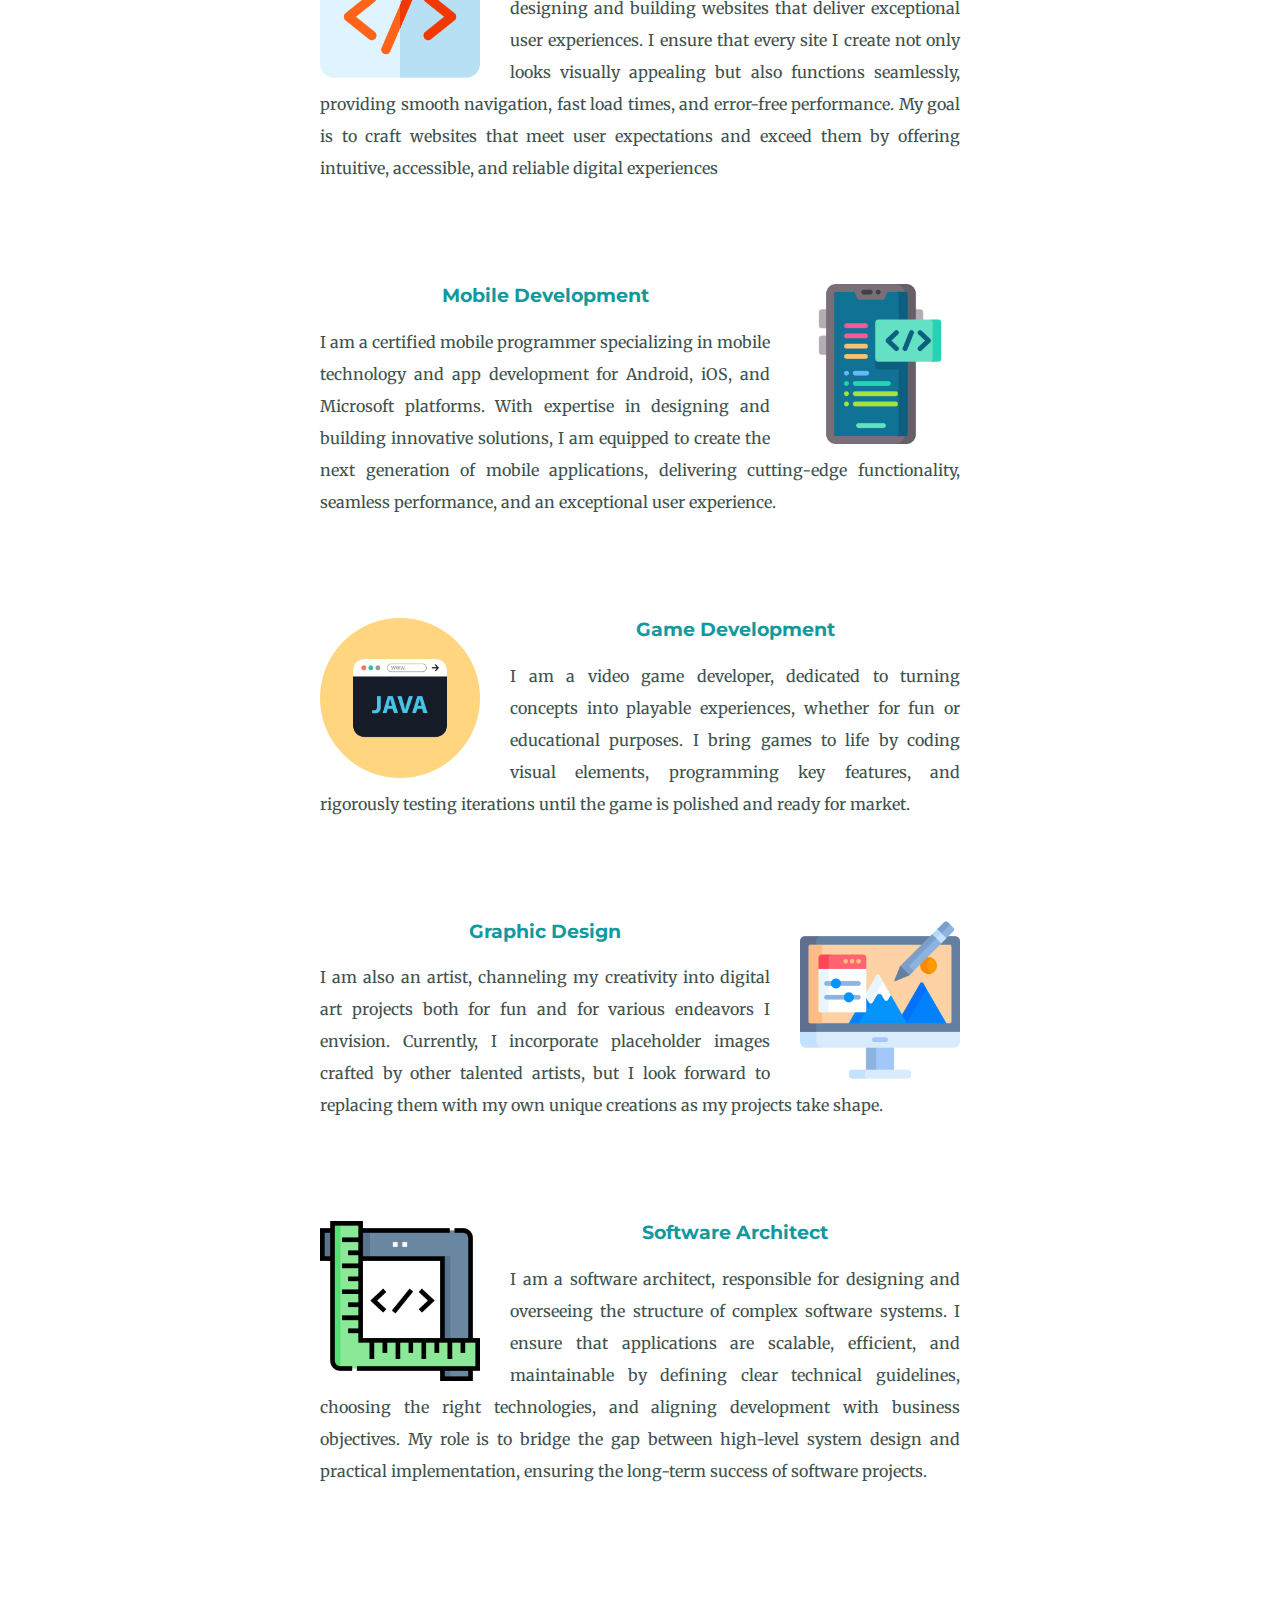
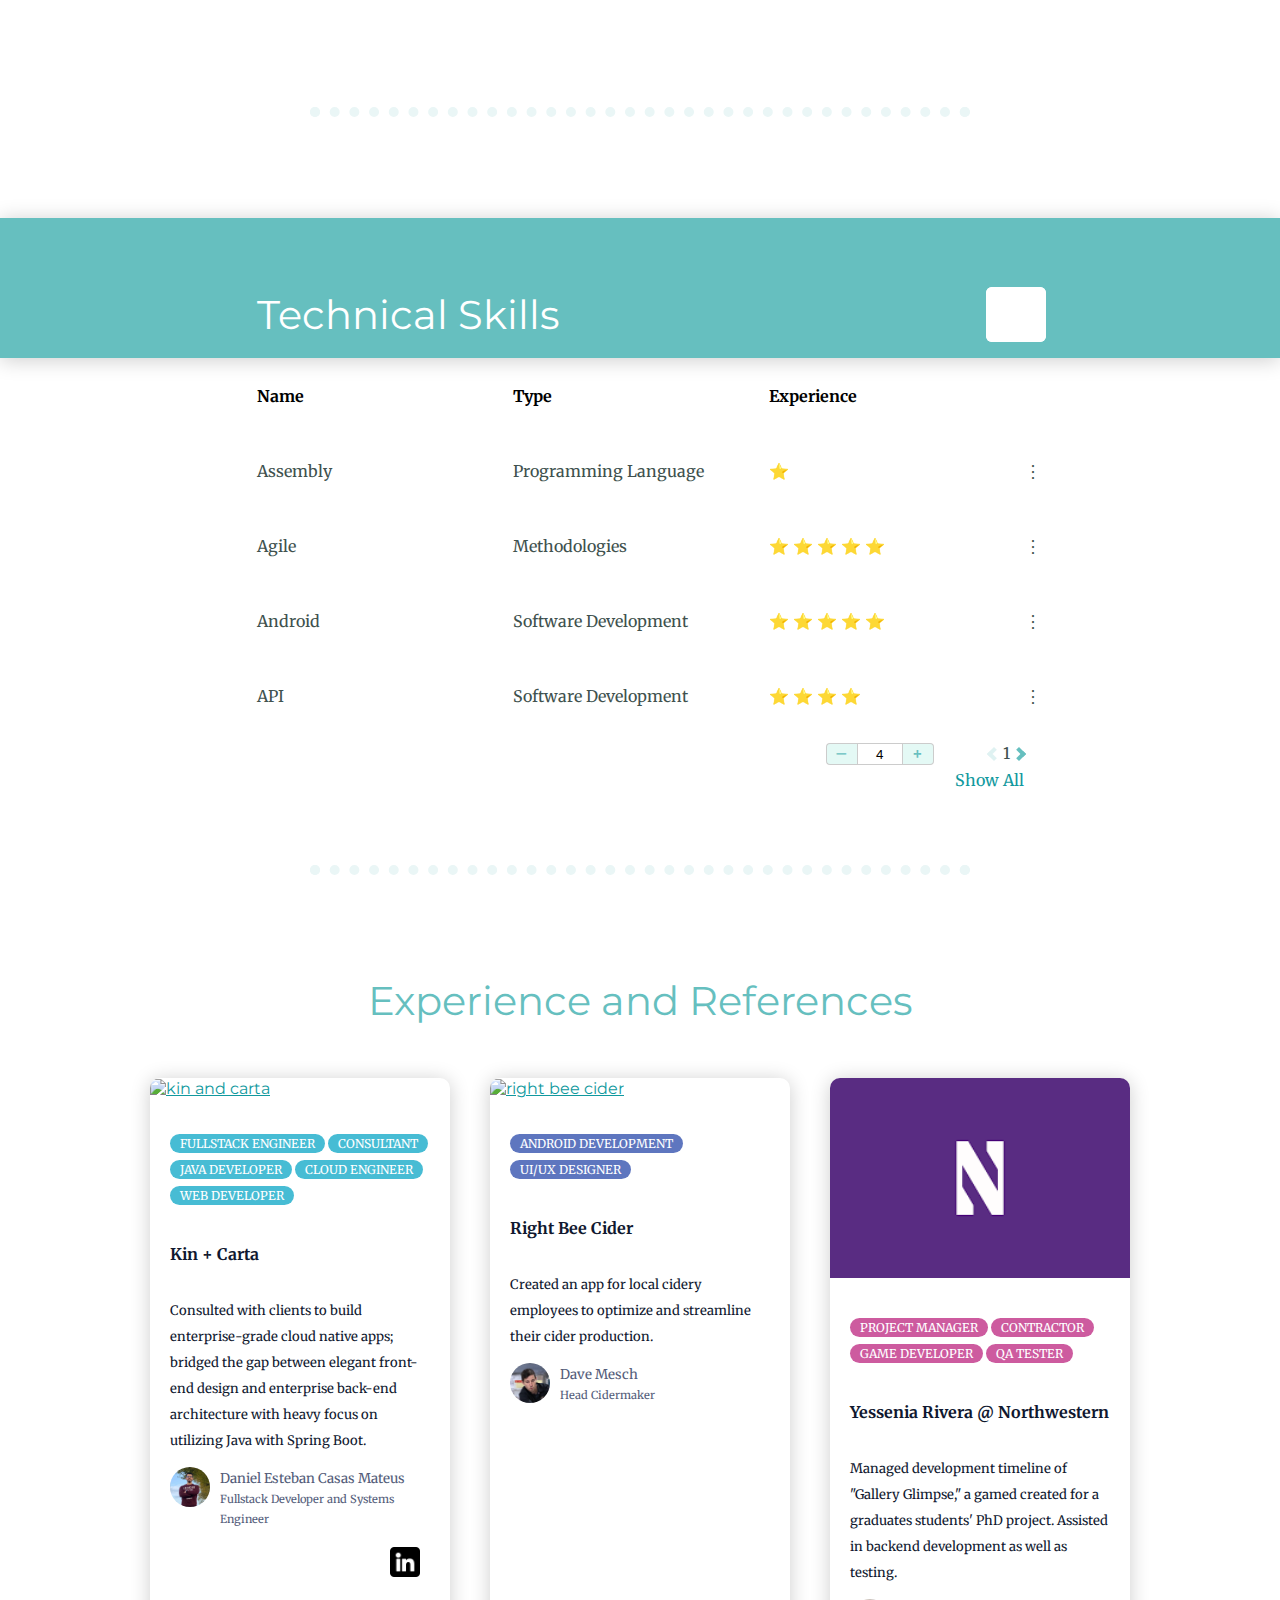
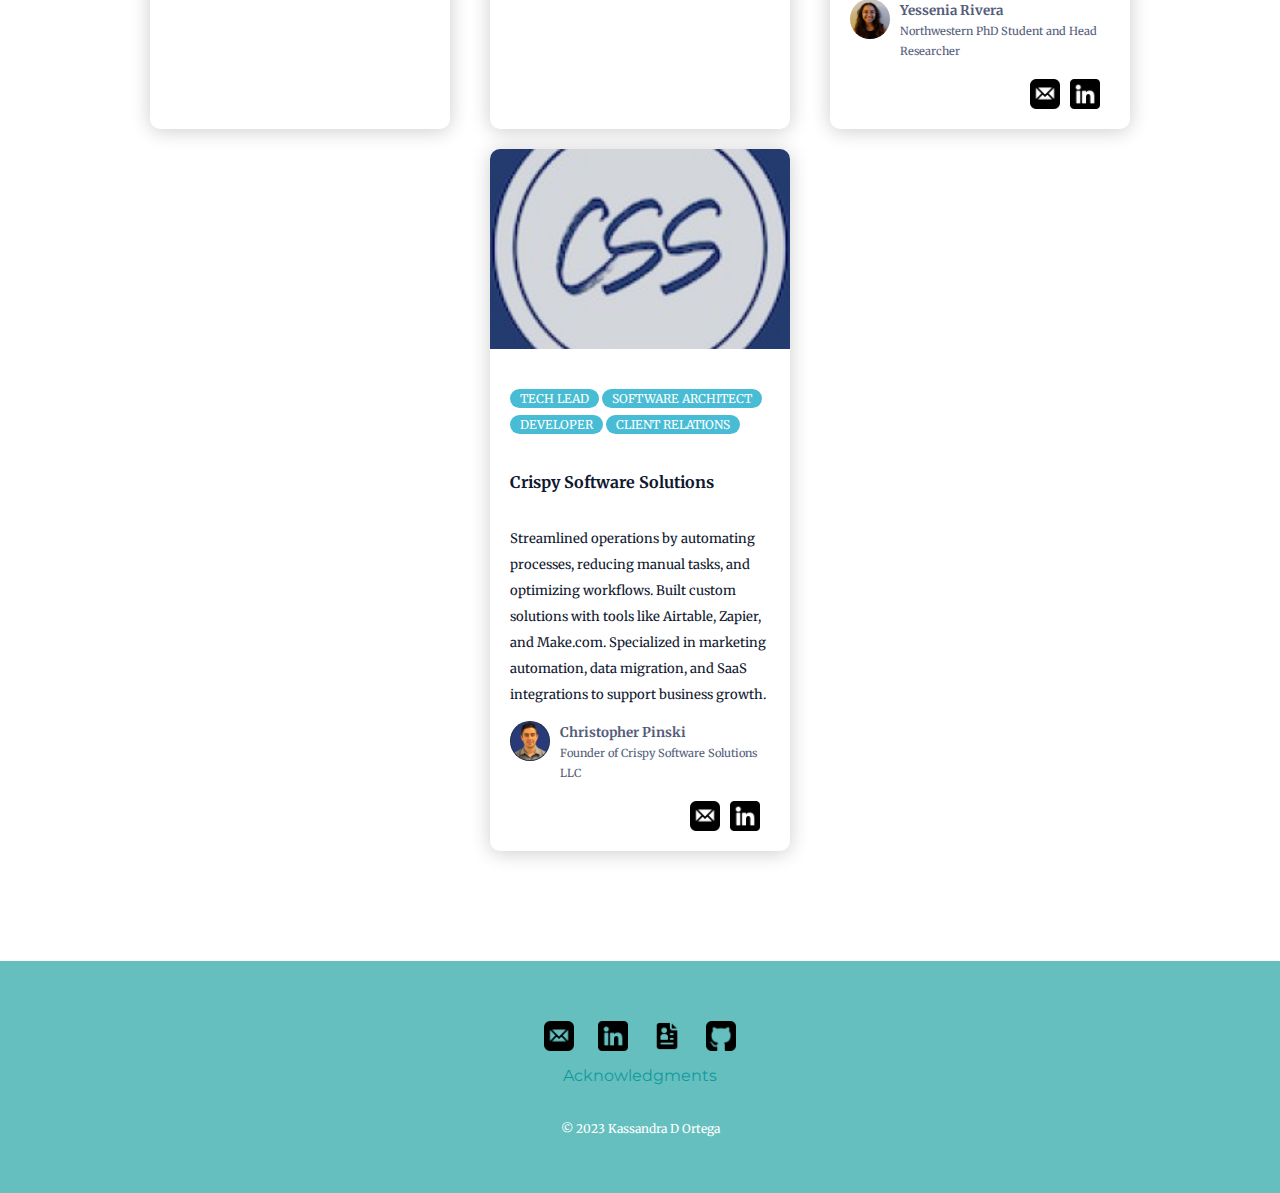
==== commit 0a7475bd: "Add files via upload" ====
--- a/index.html
+++ b/index.html
@@ -76,35 +76,50 @@
                         <img class="notClouds-left" src="images/web-development.png" alt="web-dev-img">
                         <h3>Web Development</h3>
                         <p>
-                            I am a web developer; someone who is responsible for the design and construction of websites.
-                            I ensure that sites meet a user's expectations. How? By ensuring they look good, run smoothly, and 
-                            offer easy access points with no loading issues between pages or error messages.
+                            I am a skilled web developer with a strong focus on designing and building websites that deliver
+                            exceptional user experiences. I ensure that every site I create not only looks visually appealing 
+                            but also functions seamlessly, providing smooth navigation, fast load times, and error-free performance.
+                            My goal is to craft websites that meet user expectations and exceed them by offering intuitive,
+                            accessible, and reliable digital experiences
                         </p>
                     </div>
                     <div class="about-row">
                         <img class="notClouds-right" src="images/development.png" alt="mob-dev-img">
                         <h3>Mobile Development</h3>
                         <p>
-                            I am a certified mobile programmer; I specialize in mobile technology, building apps for Android, 
-                            iOS, and Microsoft's phone platforms. I can design and build the next generation of our mobile applications.
-                        </p>
-                    </div>
-                    <div class="about-row">
-                        <img class="notClouds-left" src="images/illustration.png" alt="graphic-des-img">
+                            I am a certified mobile programmer specializing in mobile technology and app development for Android,
+                            iOS, and Microsoft platforms. With expertise in designing and building innovative solutions, I am 
+                            equipped to create the next generation of mobile applications, delivering cutting-edge functionality, 
+                            seamless performance, and an exceptional user experience.
+                        </p>
+                    </div>
+                    <div class="about-row">
+                        <img class="notClouds-left" src="images/web.png" alt="java-img">
+                        <h3>Game Development</h3>
+                        <p>
+                            I am a video game developer, dedicated to turning concepts into playable experiences, whether for fun
+                            or educational purposes. I bring games to life by coding visual elements, programming key features,
+                            and rigorously testing iterations until the game is polished and ready for market.
+                        </p>
+                    </div>
+                    <div class="about-row">
+                        <img class="notClouds-right" src="images/illustration.png" alt="graphic-des-img">
                         <h3>Graphic Design</h3>
                         <p>
-                            I am an artist; outside of coding, I spend my time creating digital art for fun or for other projects
-                            I have in mind. At the moment, I am using placeholder images created by other talented people before
-                            inserting my own work.
-                        </p>
-                    </div>
-                    <div class="about-row">
-                        <img class="notClouds-right" src="images/web.png" alt="java-img">
-                        <h3>Game Development</h3>
-                        <p>
-                            I am a video game developer; I help transform games, for fun or educatrional purposes, from a concept to a
-                            playable reality. How? By coding visual elements, programming features, and testing iterations until a 
-                            game is ready for market. 
+                            I am also an artist, channeling my creativity into digital art projects both for fun and for various
+                            endeavors I envision. Currently, I incorporate placeholder images crafted by other talented artists,
+                            but I look forward to replacing them with my own unique creations as my projects take shape.
+                        </p>
+                    </div>
+                    <div class="about-row">
+                        <img class="notClouds-left" src="images/architect.png" alt="graphic-des-img">
+                        <h3>Software Architect</h3>
+                        <p>
+                            I am a software architect, responsible for designing and overseeing the structure of complex software
+                            systems. I ensure that applications are scalable, efficient, and maintainable by defining clear technical
+                            guidelines, choosing the right technologies, and aligning development with business objectives. My role
+                            is to bridge the gap between high-level system design and practical implementation, ensuring the long-term
+                            success of software projects.
                         </p>
                     </div>
                     <!-- <div class="about-row">
@@ -117,6 +132,8 @@
                         </p>
                     </div> -->
                 </div>
+
+                <br>
             </section>
 
             <hr>
@@ -290,7 +307,7 @@
           
         <section id="contact-and-links-section">
             <div class="bottom-container">
-                <a href="mailto:k.o.kassie@gmail.com"><img class="button-images-for-links" src="/images/email.png"></a>
+                <a href="mailto:k.o.kassie@gmail.com" title="Email Me!"><img class="button-images-for-links" src="/images/email.png"></a>
                 <a href="https://www.linkedin.com/in/kassandra-davida-ortega" title="Look at my Linkedin"><img class="button-images-for-links" src="/images/linkedin.png"></a>
                 <a href="files/RESUME ORTEGA KASSANDRA D.pdf"target="_blank" title="Review my Resume"><img class="button-images-for-links" src="/images/resume.png"></a>
                 <a href="https://github.com/kortega18" title="Glance at my Github"><img class="button-images-for-links" src="/images/github.png"></a>
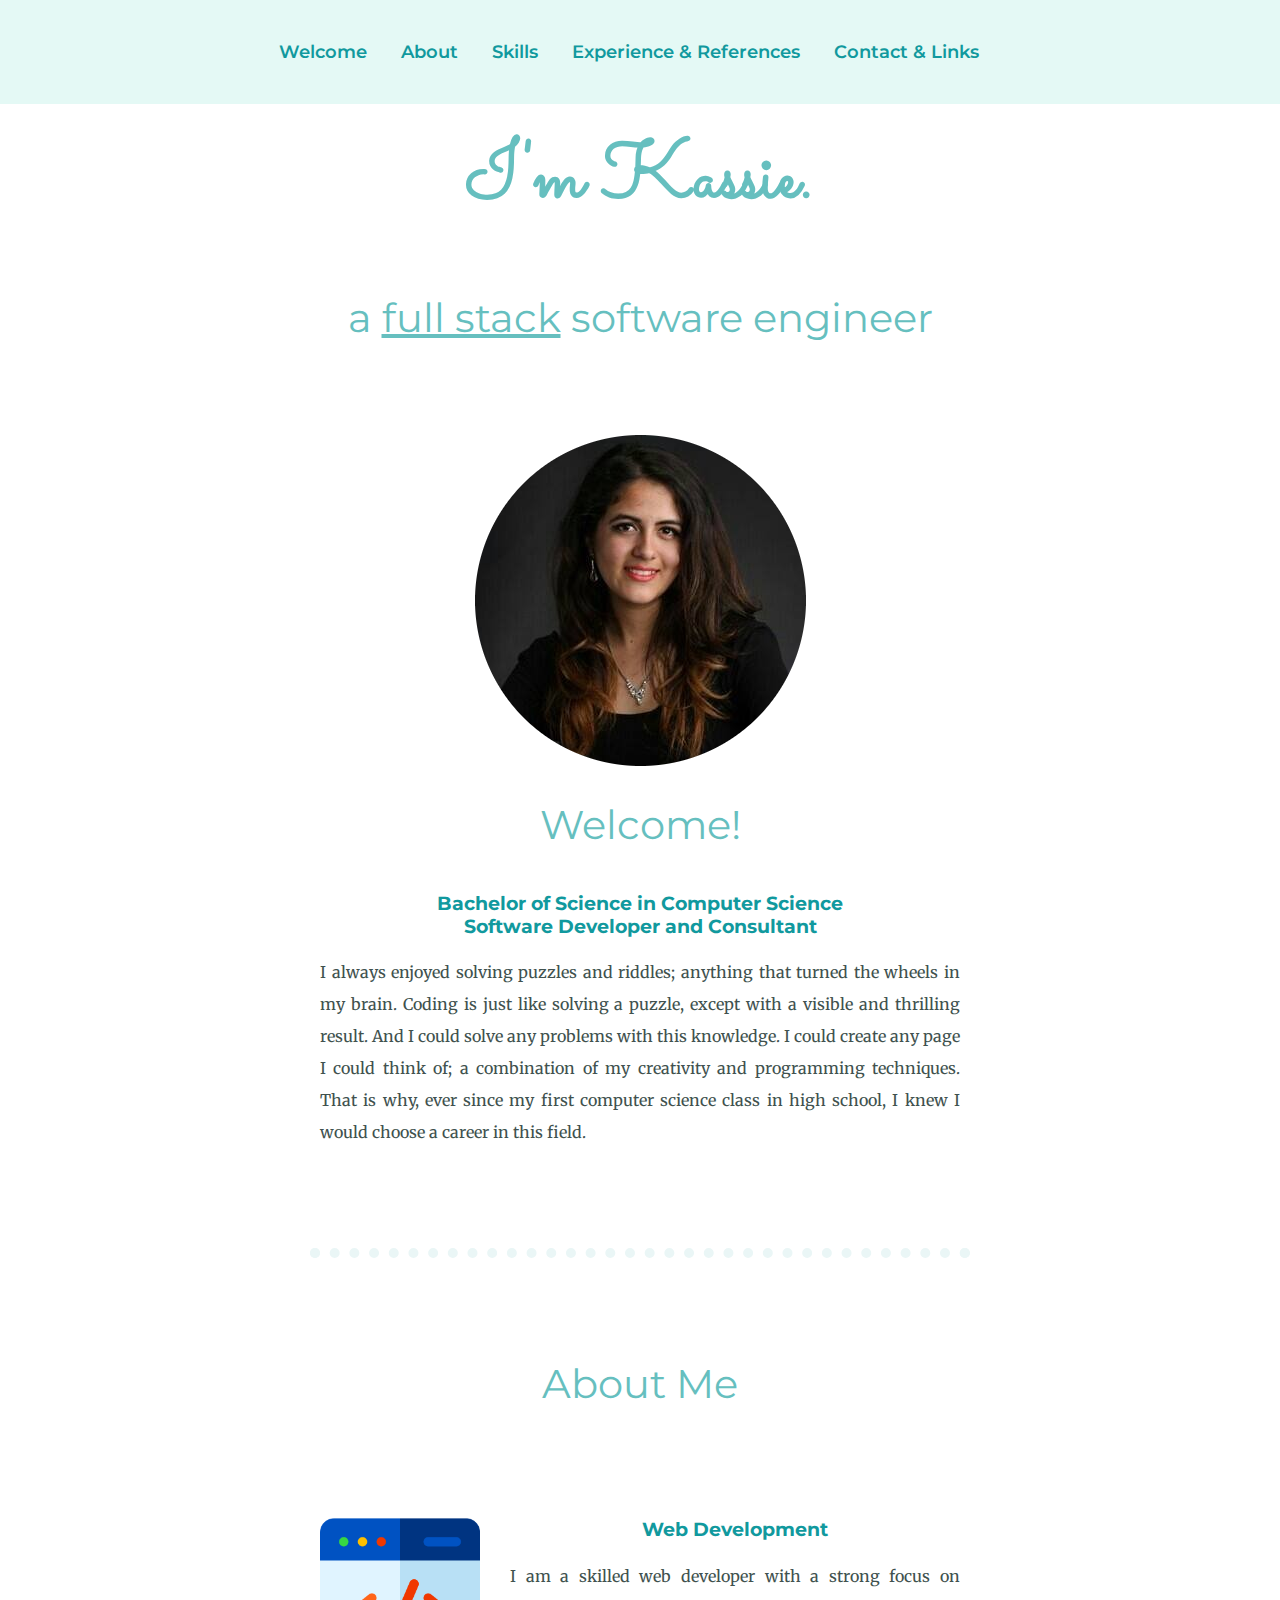
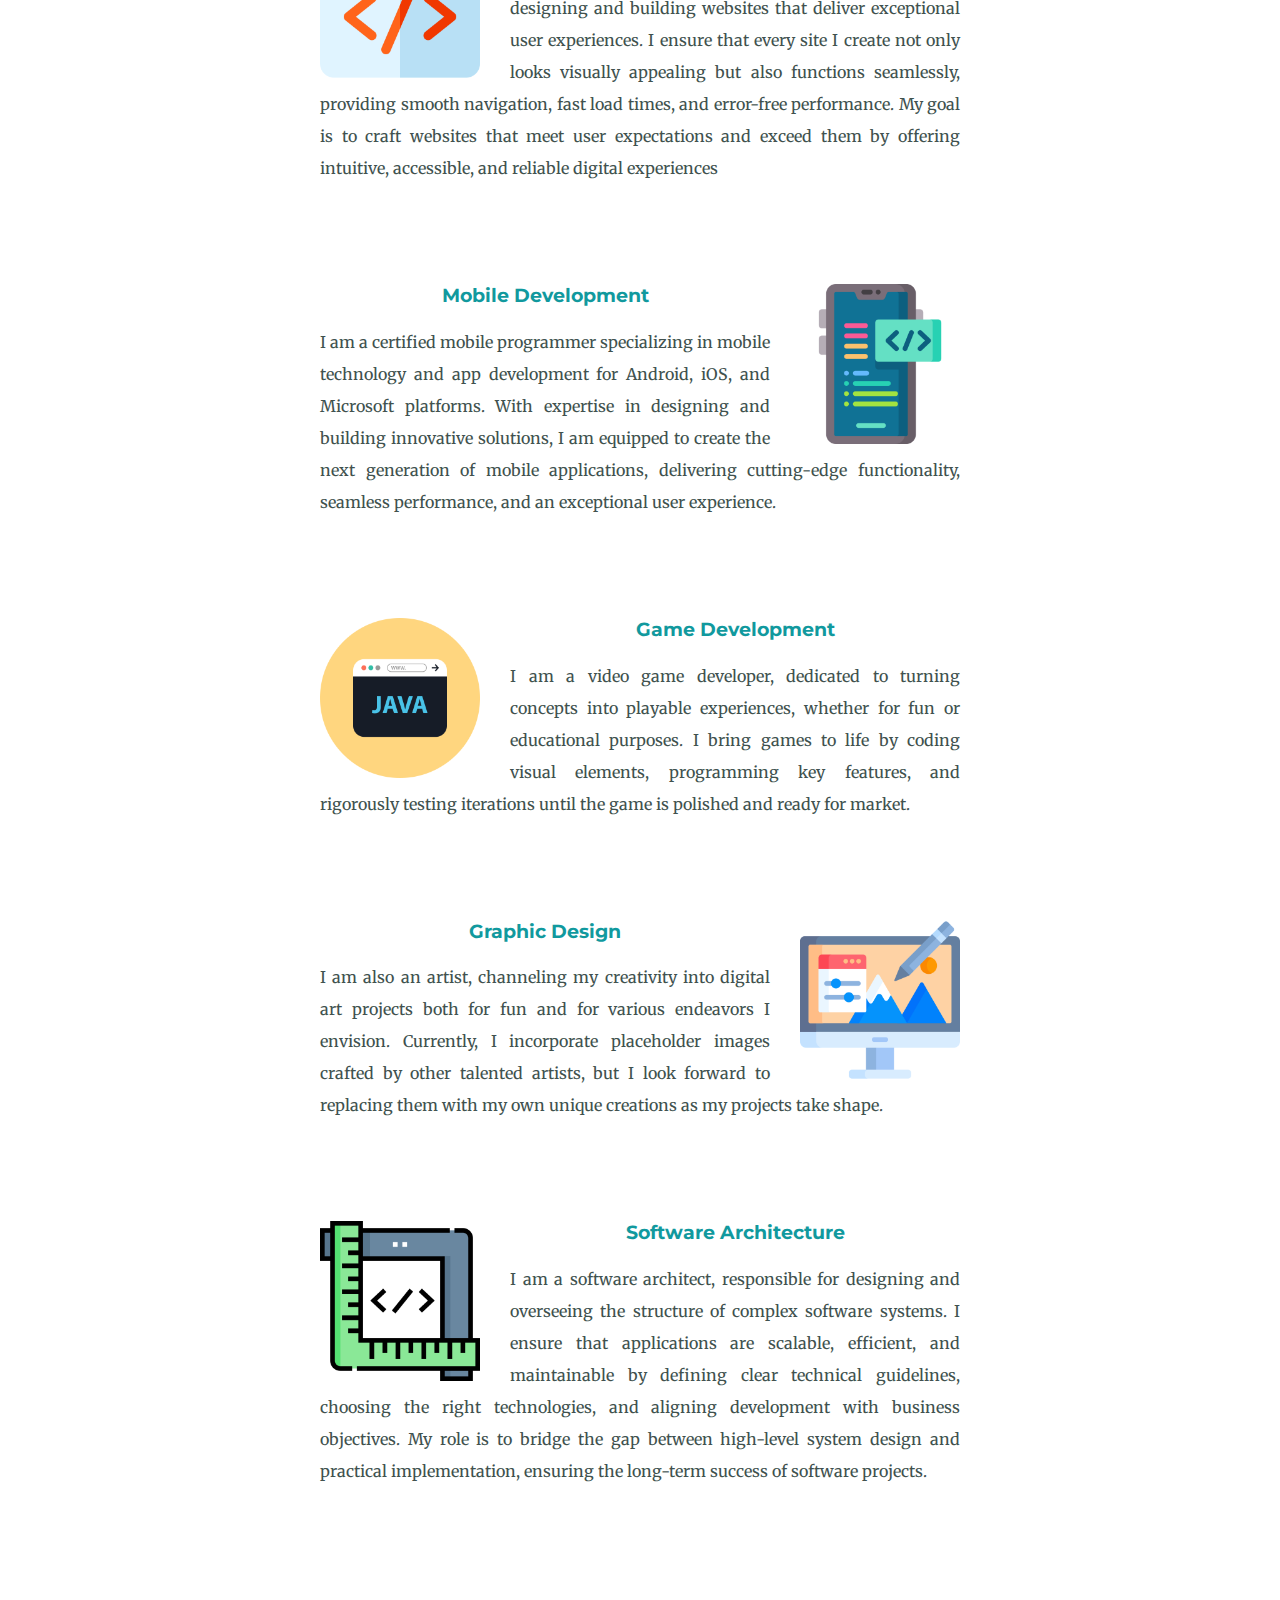
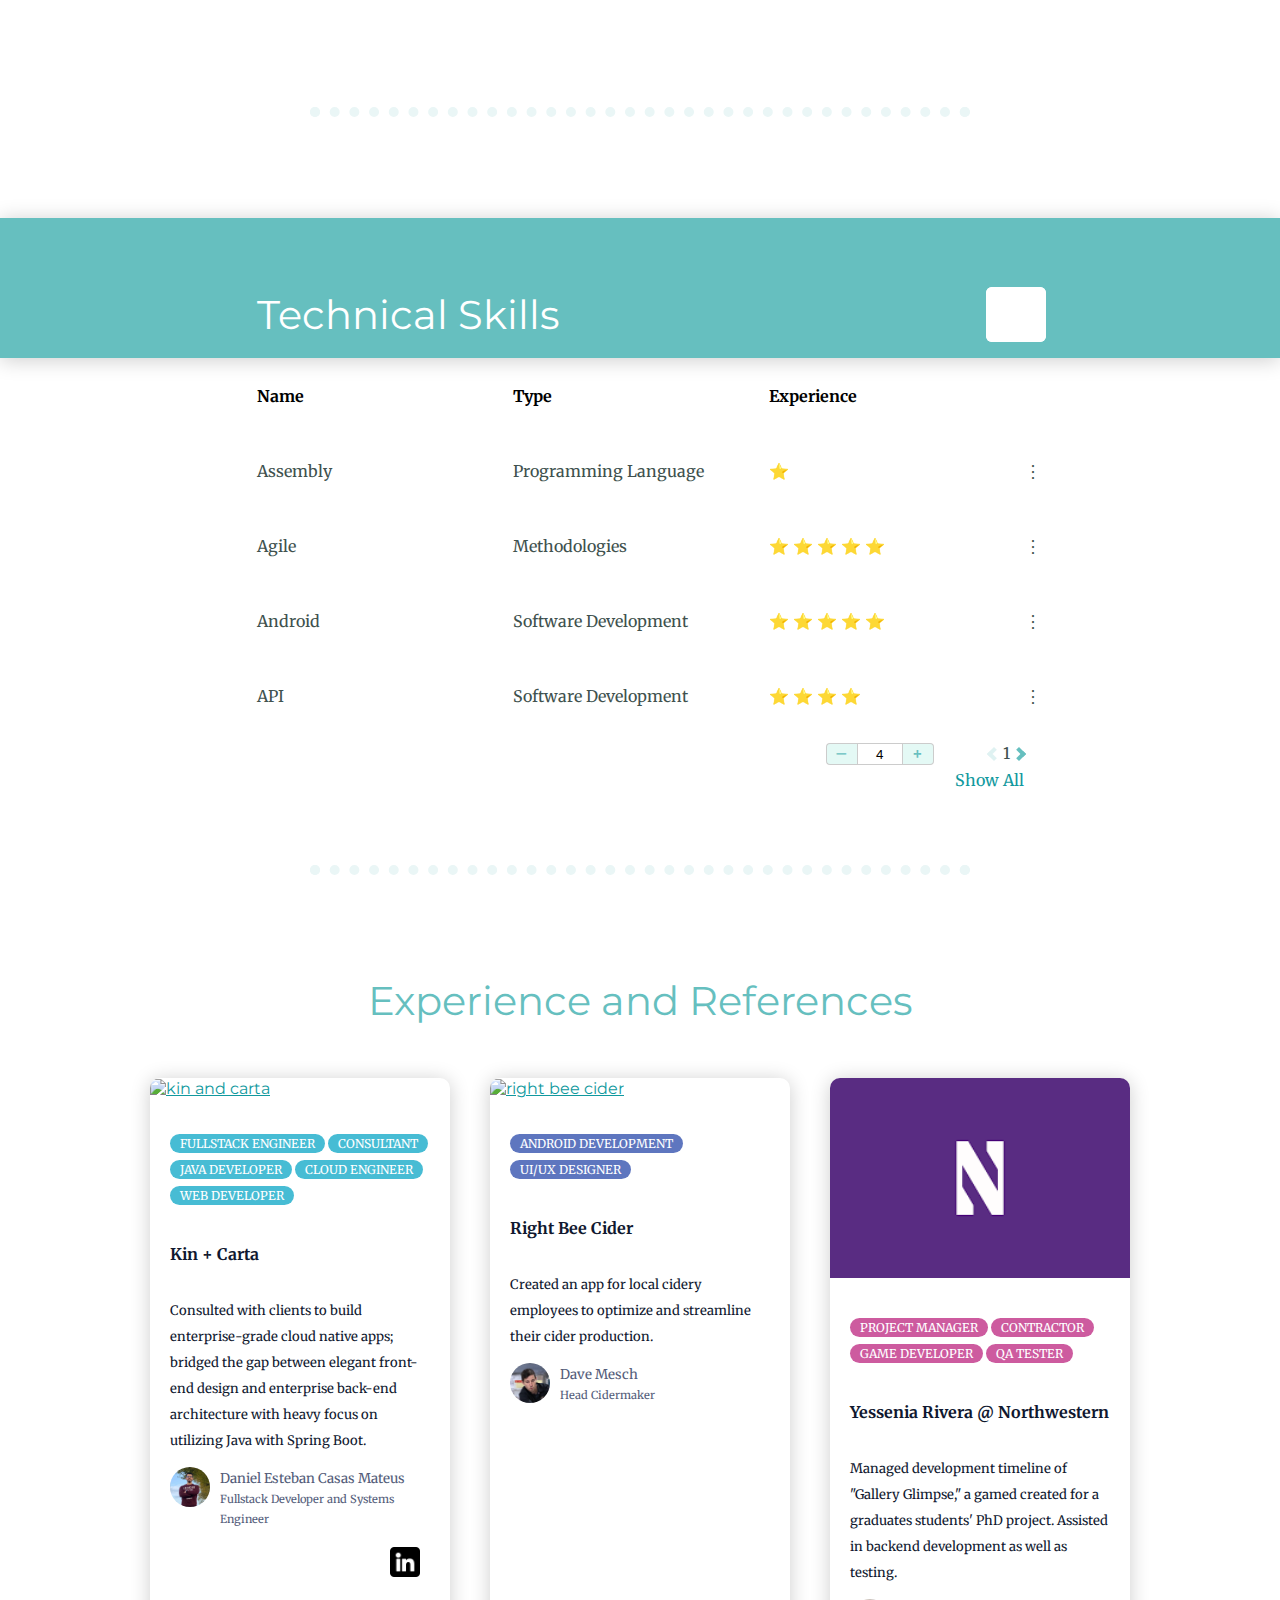
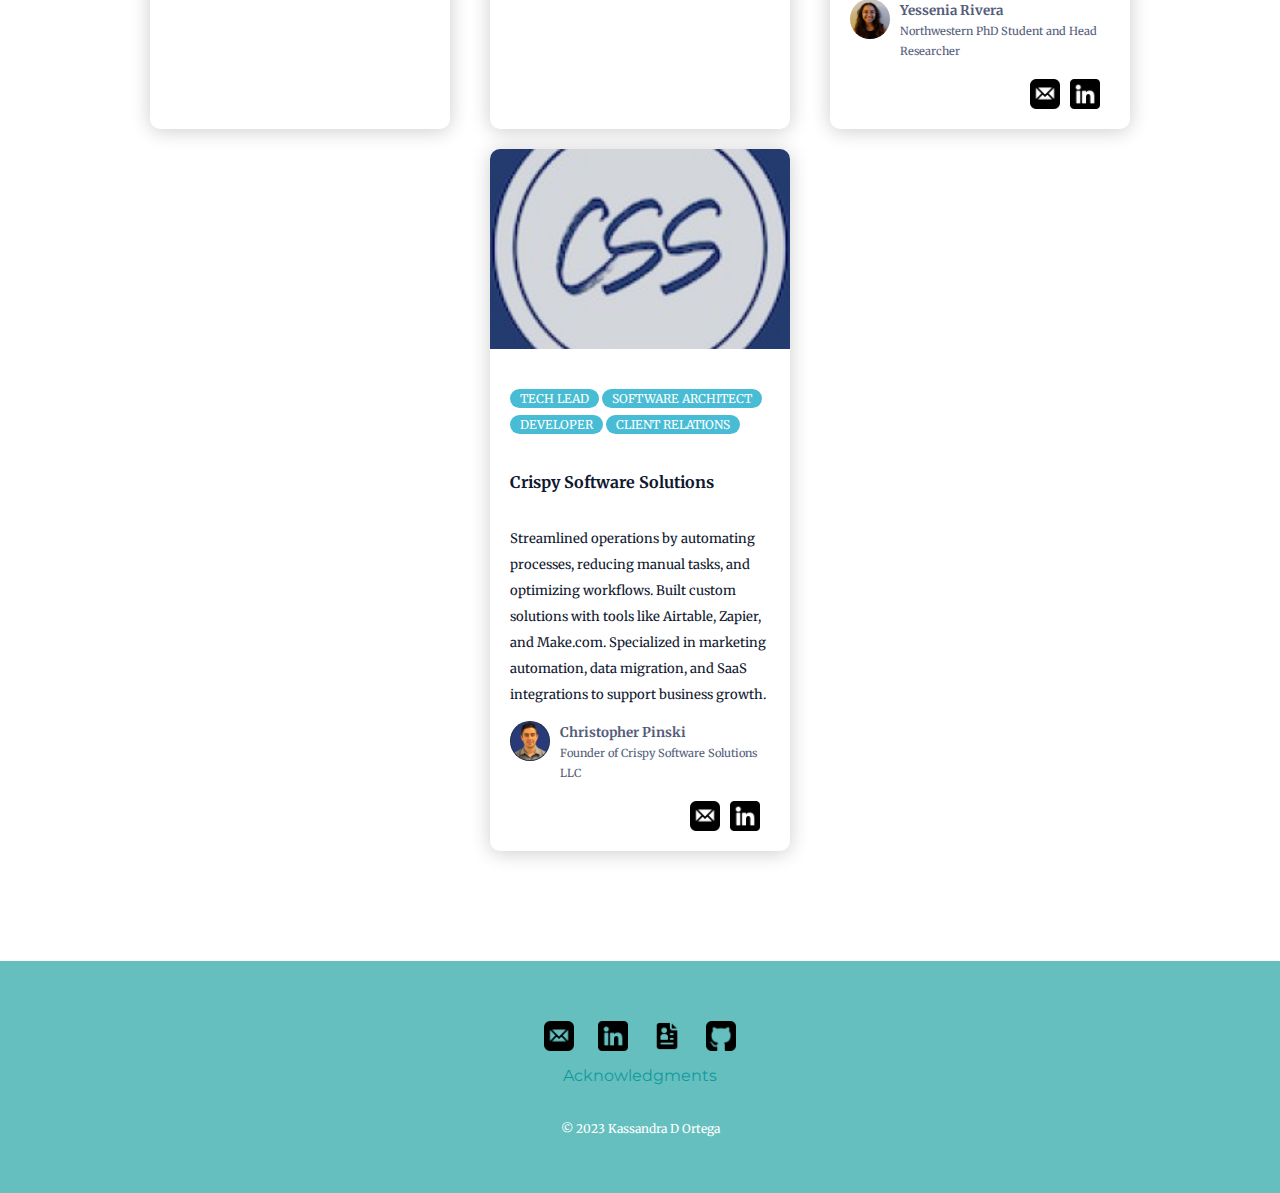
==== commit f8e83c21: "Update index.html" ====
--- a/index.html
+++ b/index.html
@@ -5,10 +5,10 @@
         <title>Kassandra Ortega</title>
         <link rel="stylesheet" href="css/styles.css">
         <!-- <link rel="icon" href="favicon.ico"> -->
-        <link rel="apple-touch-icon" sizes="180x180" href="/favicon/apple-touch-icon.png">
-        <link rel="icon" type="image/png" sizes="32x32" href="/favicon/favicon-32x32.png">
-        <link rel="icon" type="image/png" sizes="16x16" href="/favicon/favicon-16x16.png">
-        <link rel="manifest" href="/favicon/site.webmanifest">
+        <link rel="apple-touch-icon" sizes="180x180" href="./favicon/apple-touch-icon.png">
+        <link rel="icon" type="image/png" sizes="32x32" href="./favicon/favicon-32x32.png">
+        <link rel="icon" type="image/png" sizes="16x16" href="./favicon/favicon-16x16.png">
+        <link rel="manifest" href="./favicon/site.webmanifest">
         <link rel="stylesheet" href="https://unicons.iconscout.com/release/v4.0.0/css/line.css"/>
         <link rel="preconnect" href="https://fonts.googleapis.com">
         <link rel="preconnect" href="https://fonts.gstatic.com" crossorigin>
@@ -113,7 +113,7 @@
                     </div>
                     <div class="about-row">
                         <img class="notClouds-left" src="images/architect.png" alt="graphic-des-img">
-                        <h3>Software Architect</h3>
+                        <h3>Software Architecture</h3>
                         <p>
                             I am a software architect, responsible for designing and overseeing the structure of complex software
                             systems. I ensure that applications are scalable, efficient, and maintainable by defining clear technical
@@ -307,10 +307,10 @@
           
         <section id="contact-and-links-section">
             <div class="bottom-container">
-                <a href="mailto:k.o.kassie@gmail.com" title="Email Me!"><img class="button-images-for-links" src="/images/email.png"></a>
-                <a href="https://www.linkedin.com/in/kassandra-davida-ortega" title="Look at my Linkedin"><img class="button-images-for-links" src="/images/linkedin.png"></a>
-                <a href="files/RESUME ORTEGA KASSANDRA D.pdf"target="_blank" title="Review my Resume"><img class="button-images-for-links" src="/images/resume.png"></a>
-                <a href="https://github.com/kortega18" title="Glance at my Github"><img class="button-images-for-links" src="/images/github.png"></a>
+                <a href="mailto:k.o.kassie@gmail.com" title="Email Me!"><img class="button-images-for-links" src="./images/email.png"></a>
+                <a href="https://www.linkedin.com/in/kassandra-davida-ortega" title="Look at my Linkedin"><img class="button-images-for-links" src="./images/linkedin.png"></a>
+                <a href="files/RESUME ORTEGA KASSANDRA D.pdf"target="_blank" title="Review my Resume"><img class="button-images-for-links" src="./images/resume.png"></a>
+                <a href="https://github.com/kortega18" title="Glance at my Github"><img class="button-images-for-links" src="./images/github.png"></a>
                 <br>
                 <a href="/html/acknowledgment.html" class="bot-links">Acknowledgments</a>
                 <p class="copyright">© 2023 Kassandra D Ortega</p>
@@ -325,4 +325,4 @@
         <script src="https://code.jquery.com/jquery-3.6.0.min.js"></script>
         <script src="js/skills.js"></script>
     </body>
-</html>+</html>
